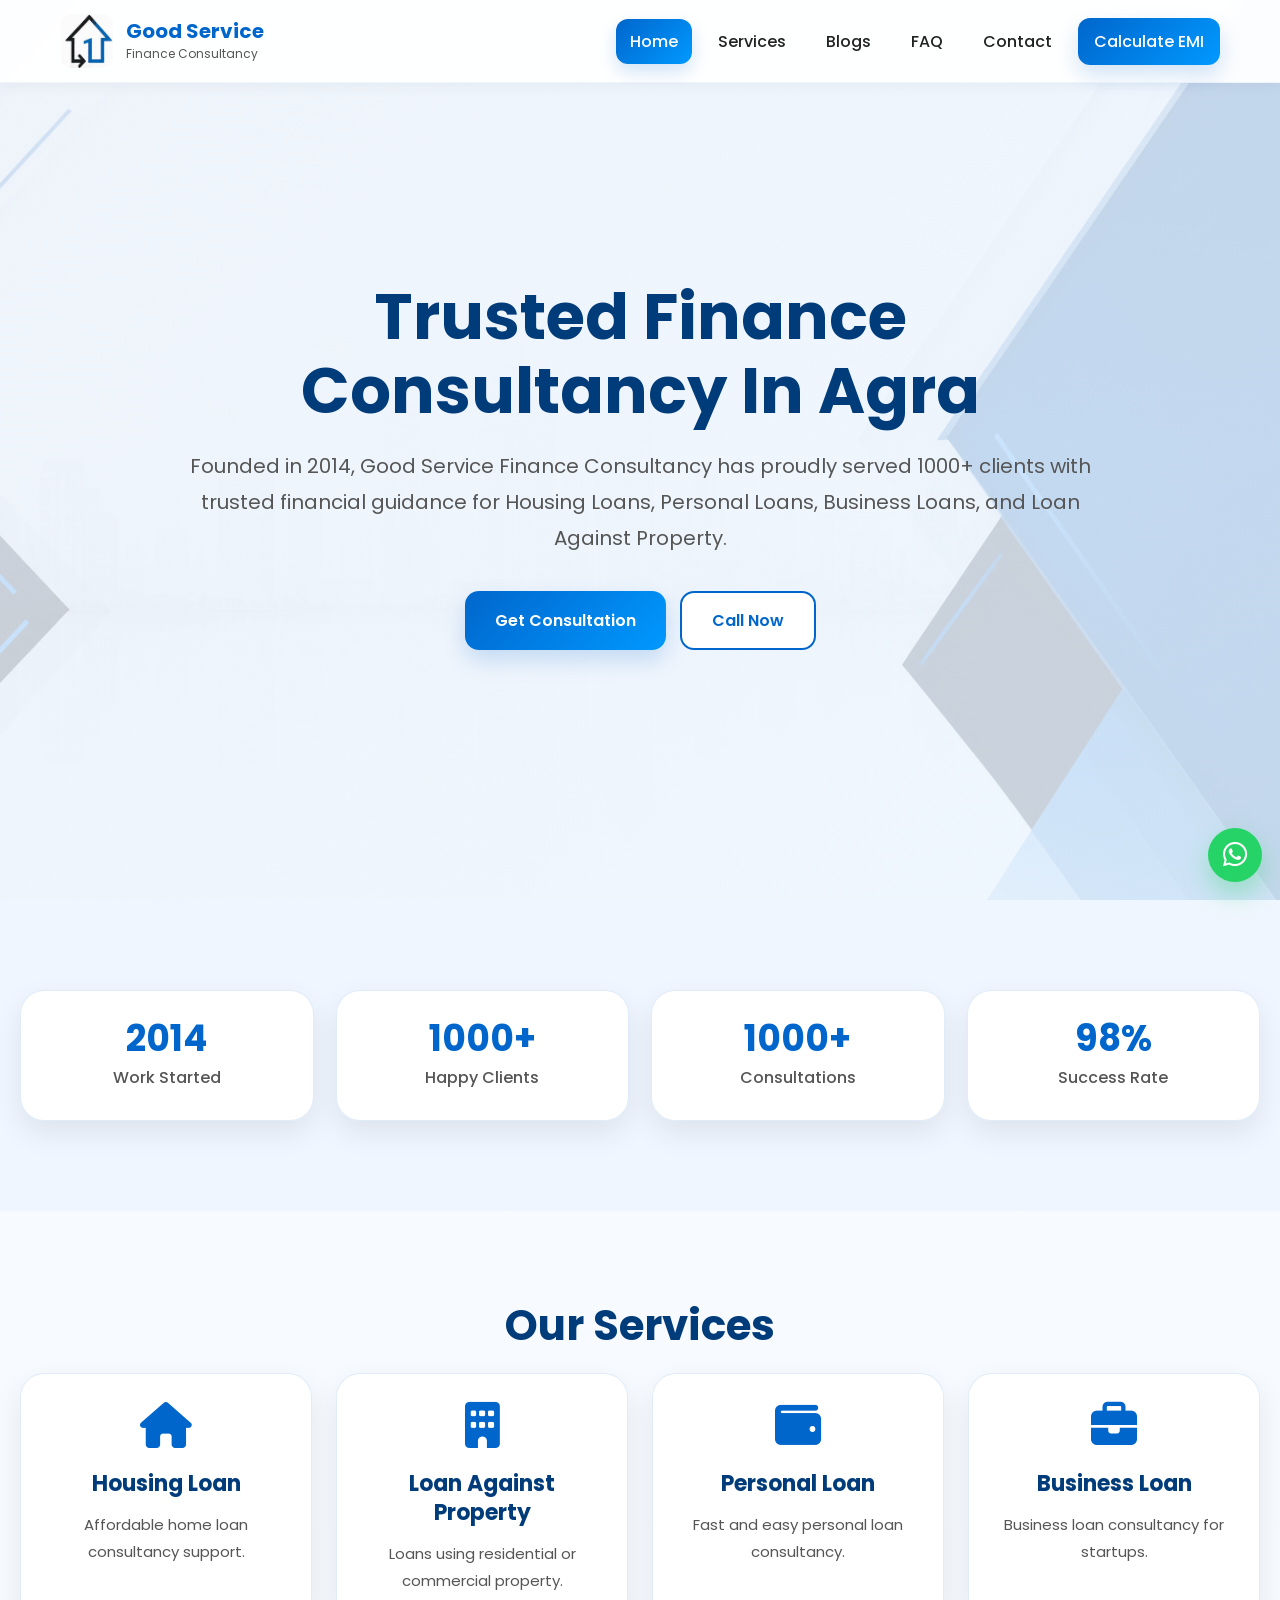
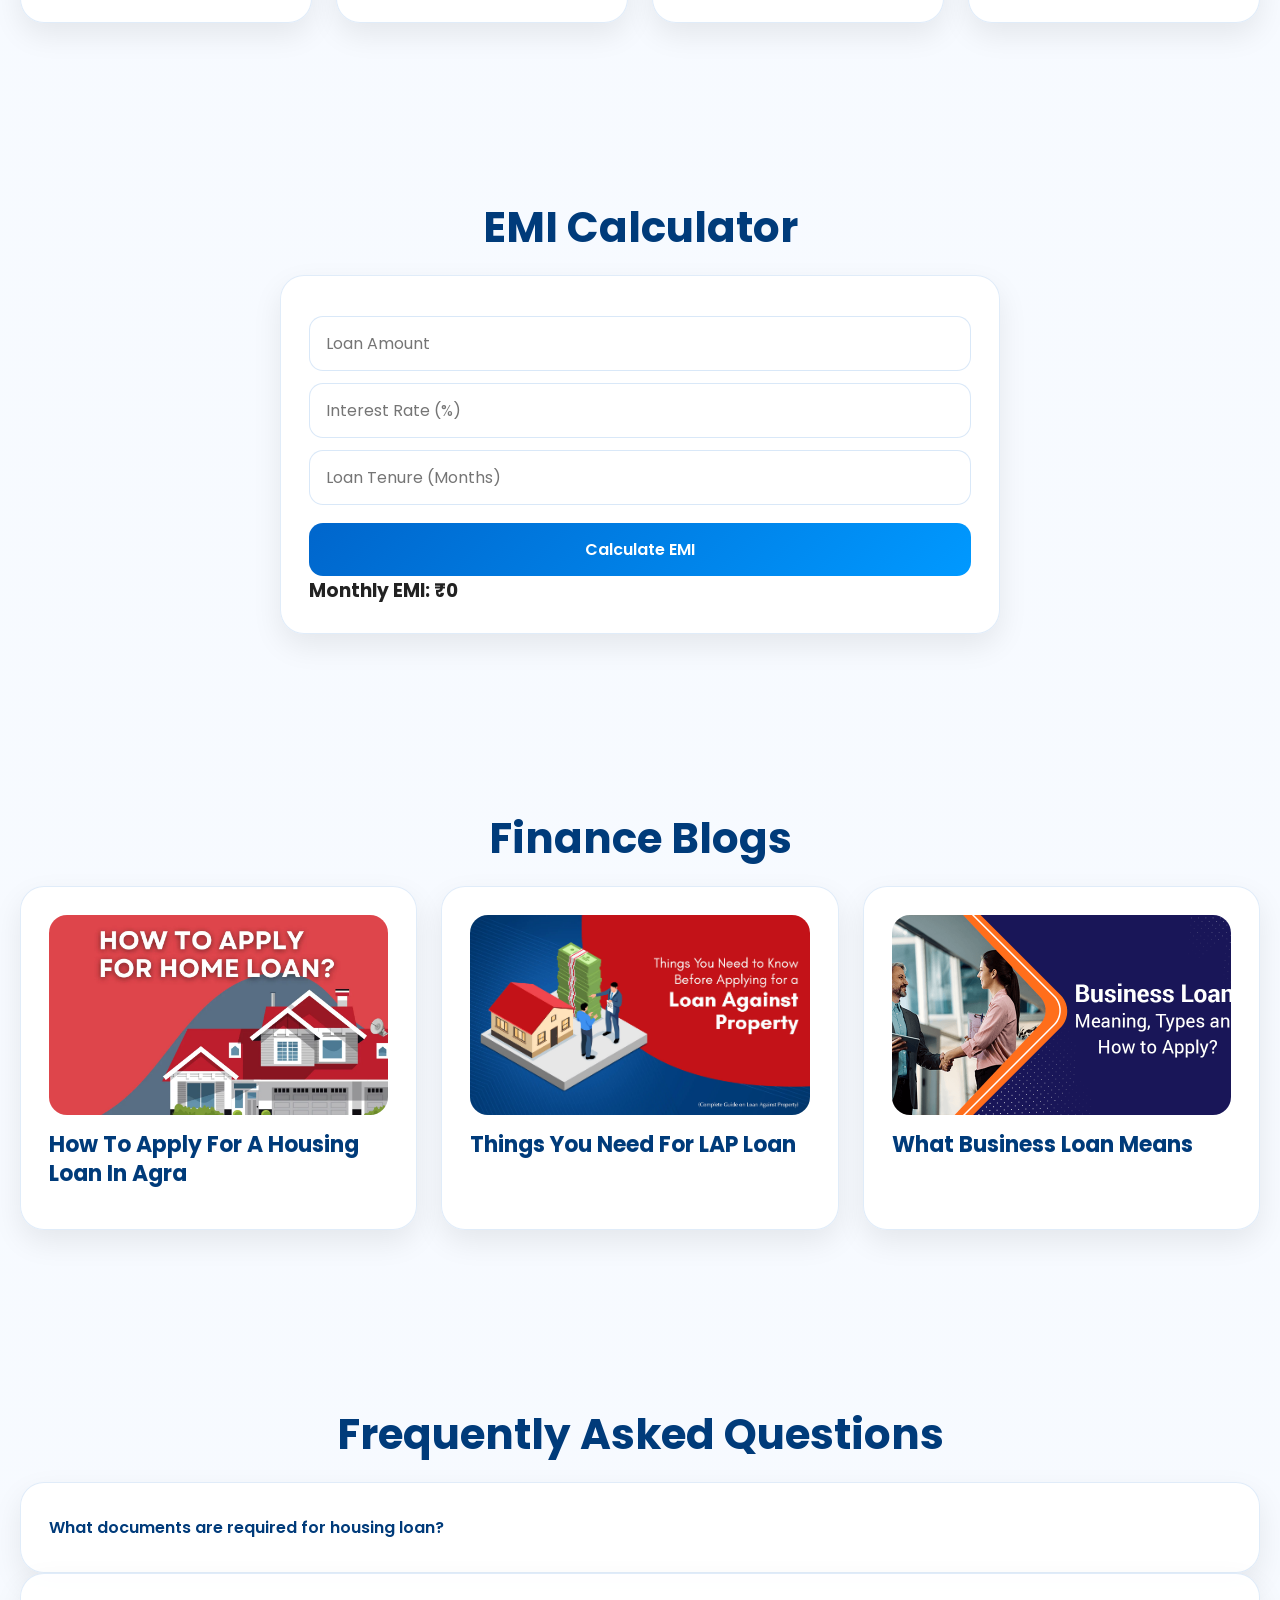
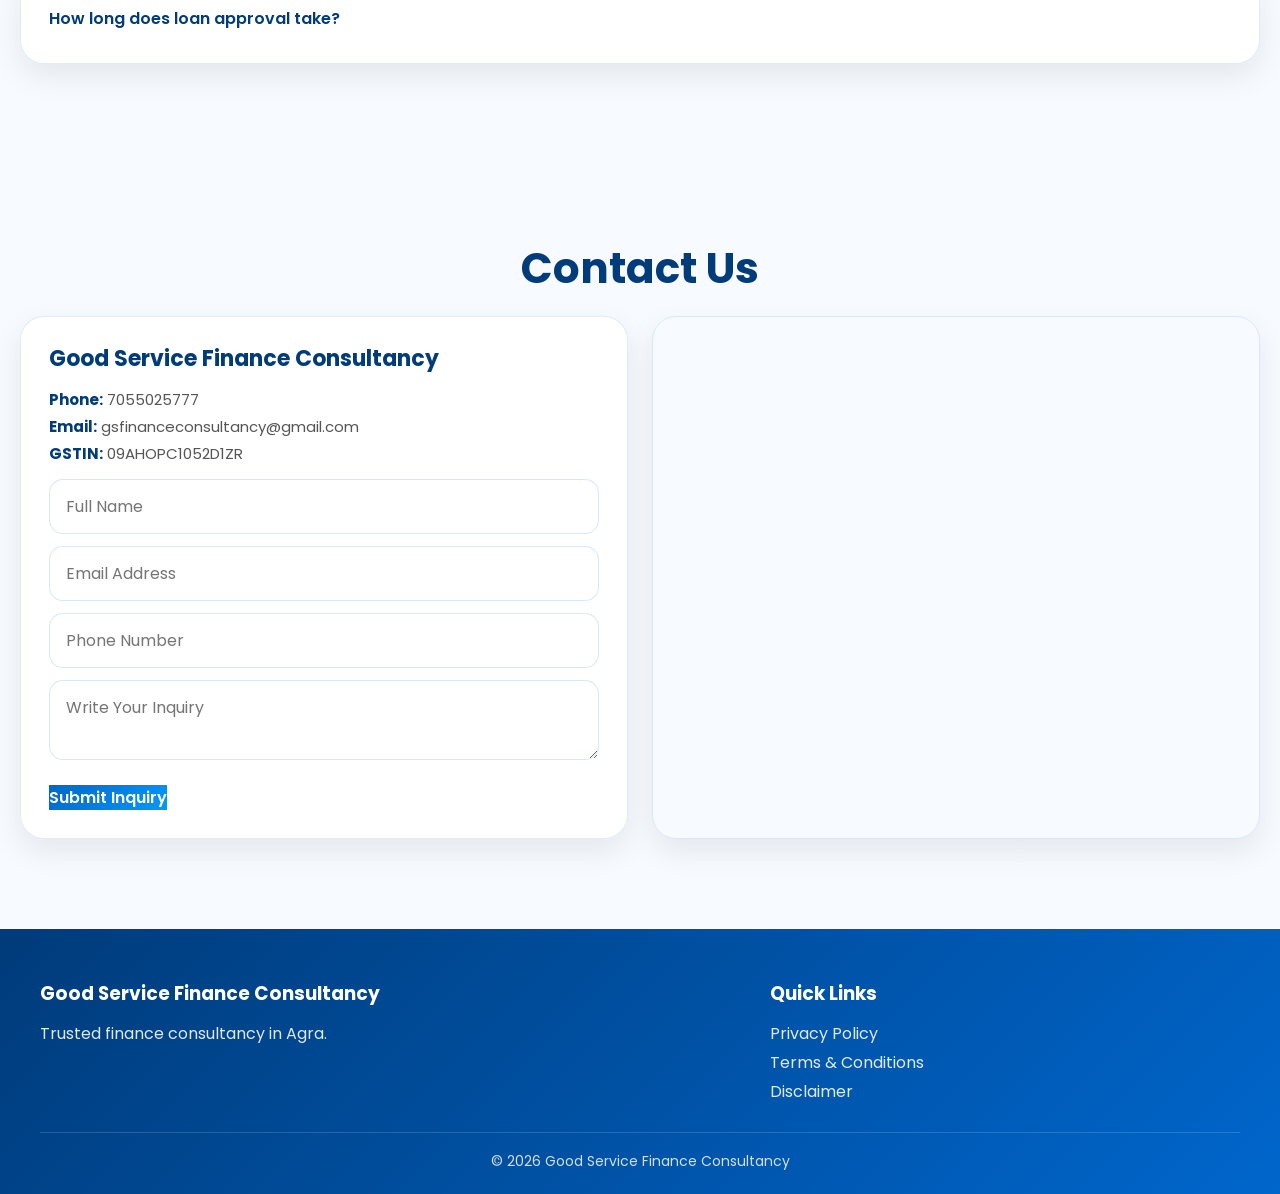
==== GFS/home.html @ fbc3cd3d "Add files via upload" ====
<!DOCTYPE html>
<html lang="en">

<head>
    <meta charset="UTF-8">
    <meta name="viewport" content="width=device-width, initial-scale=1.0">
    <meta name="description"
        content="Good Service Finance Consultancy provides Housing Loan, Personal Loan, Business Loan and Loan Against Property consultancy services in Agra.">
    <meta name="keywords"
        content="Finance Consultancy Agra, Home Loan Agra, Personal Loan Agra, Business Loan Agra, Loan Against Property Agra">
    <meta name="author" content="Good Service Finance Consultancy">

    <title>Good Service Finance Consultancy | Finance Consultancy In Agra</title>

    <link rel="preconnect" href="https://fonts.googleapis.com">
    <link rel="preconnect" href="https://fonts.gstatic.com" crossorigin>
    <link href="https://fonts.googleapis.com/css2?family=Poppins:wght@300;400;500;600;700;800&display=swap" rel="stylesheet">

    <link rel="stylesheet" href="https://cdnjs.cloudflare.com/ajax/libs/font-awesome/6.5.2/css/all.min.css">
    <link rel="stylesheet" href="style.css">
</head>

<body>

    <a href="https://wa.me/917055025777" target="_blank" class="whatsapp-btn" aria-label="Chat on WhatsApp">
        <i class="fa-brands fa-whatsapp"></i>
    </a>

    <header>
        <nav>
            <a href="#home" class="logo-wrap">
                <img src="images/logo.png" alt="Good Service Finance Consultancy Logo" class="logo">
                <div class="logo-text">
                    <h2>Good Service</h2>
                    <p>Finance Consultancy</p>
                </div>
            </a>

            <button class="menu-toggle" id="menuToggle" aria-label="Open menu">☰</button>

            <div class="nav-links" id="navLinks">
                <a href="#home" class="active">Home</a>
                <a href="#services">Services</a>
                <a href="#blogs">Blogs</a>
                <a href="#faq">FAQ</a>
                <a href="#contact">Contact</a>
                <a href="#calculator" class="nav-emi-btn">Calculate EMI</a>
            </div>
        </nav>
    </header>

    <section class="hero" id="home">
        <div class="hero-overlay"></div>

        <div class="hero-content reveal">
            <h1>Trusted Finance Consultancy In Agra</h1>
            <p>
                Founded in 2014, Good Service Finance Consultancy has proudly served 1000+ clients with trusted financial guidance for Housing Loans, Personal Loans, Business Loans, and Loan Against Property.
            </p>

            <div class="hero-buttons">
                <a href="#contact" class="primary-btn">Get Consultation</a>
                <a href="tel:7055025777" class="secondary-btn">Call Now</a>
            </div>
        </div>
    </section>

    <section class="counters">
        <div class="counter-card">
            <h2>2014</h2>
            <p>Work Started</p>
        </div>

        <div class="counter-card">
            <h2>1000+</h2>
            <p>Happy Clients</p>
        </div>

        <div class="counter-card">
            <h2>1000+</h2>
            <p>Consultations</p>
        </div>

        <div class="counter-card">
            <h2>98%</h2>
            <p>Success Rate</p>
        </div>
    </section>

    <section class="services" id="services">
        <h2 class="section-title reveal">Our Services</h2>

        <div class="service-grid">
            <div class="service-box reveal">
                <i class="fa-solid fa-house"></i>
                <h3>Housing Loan</h3>
                <p>Affordable home loan consultancy support.</p>
            </div>

            <div class="service-box reveal">
                <i class="fa-solid fa-building"></i>
                <h3>Loan Against Property</h3>
                <p>Loans using residential or commercial property.</p>
            </div>

            <div class="service-box reveal">
                <i class="fa-solid fa-wallet"></i>
                <h3>Personal Loan</h3>
                <p>Fast and easy personal loan consultancy.</p>
            </div>

            <div class="service-box reveal">
                <i class="fa-solid fa-briefcase"></i>
                <h3>Business Loan</h3>
                <p>Business loan consultancy for startups.</p>
            </div>
        </div>
    </section>

    <section class="calculator" id="calculator">
        <h2 class="section-title reveal">EMI Calculator</h2>

        <div class="calculator-box reveal">
            <input type="number" id="loanAmount" placeholder="Loan Amount">
            <input type="number" id="interestRate" placeholder="Interest Rate (%)">
            <input type="number" id="loanMonths" placeholder="Loan Tenure (Months)">

            <button type="button" onclick="calculateEMI()">Calculate EMI</button>

            <h3 id="emiResult">Monthly EMI: ₹0</h3>
        </div>
    </section>

    <section class="blogs" id="blogs">
        <h2 class="section-title reveal">Finance Blogs</h2>

        <div class="blog-grid">
            <a href="blogs/housing-loan-agra.html" class="blog-card reveal">
                <img src="clients/blogs/How-to-Apply-for-Home-Loan.webp" alt="Housing Loan">
                <h3>How To Apply For A Housing Loan In Agra</h3>
            </a>

            <a href="blogs/lap-loan-guide.html" class="blog-card reveal">
                <img src="clients/blogs/lap-loan.jpg" alt="Loan Against Property">
                <h3>Things You Need For LAP Loan</h3>
            </a>

            <a href="blogs/business-loan-tips.html" class="blog-card reveal">
                <img src="clients/blogs/business-loan.png" alt="Business Loan">
                <h3>What Business Loan Means</h3>
            </a>
        </div>
    </section>

    <section class="faq-section" id="faq">
        <h2 class="section-title reveal">Frequently Asked Questions</h2>

        <div class="faq reveal">
            <button class="faq-question" type="button">What documents are required for housing loan?</button>
            <div class="faq-answer">Aadhar Card, PAN Card, Income Proof and Bank Statements.</div>
        </div>

        <div class="faq reveal">
            <button class="faq-question" type="button">How long does loan approval take?</button>
            <div class="faq-answer">Usually between 3 to 7 working days.</div>
        </div>
    </section>

    <section class="contact" id="contact">
        <h2 class="section-title reveal">Contact Us</h2>

        <div class="contact-grid">
            <div class="contact-box reveal">
                <h3>Good Service Finance Consultancy</h3>

                <p><strong>Phone:</strong> 7055025777</p>
                <p><strong>Email:</strong> gsfinanceconsultancy@gmail.com</p>
                <p><strong>GSTIN:</strong> 09AHOPC1052D1ZR</p>

                <form action="https://formsubmit.co/gsfinanceconsultancy@gmail.com" method="POST" class="inquiry-form">
                    <input type="hidden" name="_captcha" value="false">
                    <input type="hidden" name="_next" value="thankyou.html">
                    <input type="text" name="name" placeholder="Full Name" required>
                    <input type="email" name="email" placeholder="Email Address" required>
                    <input type="tel" name="phone" placeholder="Phone Number" required>
                    <textarea name="message" placeholder="Write Your Inquiry" required></textarea>
                    <button type="submit">Submit Inquiry</button>
                </form>
            </div>

            <div class="map-box reveal">
                <iframe
                    src="https://maps.google.com/maps?q=Shivam%20Complex,%20Nagla%20Padma,%20Gwalior%20Road,%20Agra,%20Uttar%20Pradesh&t=&z=15&ie=UTF8&iwloc=&output=embed"
                    allowfullscreen=""
                    loading="lazy"
                    referrerpolicy="no-referrer-when-downgrade">
                </iframe>
            </div>
        </div>
    </section>

    <footer>
        <div class="footer-grid">
            <div>
                <h3>Good Service Finance Consultancy</h3>
                <p>Trusted finance consultancy in Agra.</p>
            </div>

            <div>
                <h3>Quick Links</h3>
                <a href="privacy-policy.html">Privacy Policy</a>
                <a href="terms-and-conditions.html">Terms & Conditions</a>
                <a href="disclaimer.html">Disclaimer</a>
            </div>
        </div>

        <p class="copyright">© 2026 Good Service Finance Consultancy</p>
    </footer>

    <script src="script.js"></script>
</body>
</html>
---- GFS/style.css ----
@import url('https://fonts.googleapis.com/css2?family=Poppins:wght@300;400;500;600;700;800&display=swap');

*,
*::before,
*::after {
    box-sizing: border-box;
}

* {
    margin: 0;
    padding: 0;
}

html {
    scroll-behavior: smooth;
}

body {
    font-family: 'Poppins', sans-serif;
    color: #222;
    overflow-x: hidden;
    background:
        linear-gradient(rgba(245, 249, 255, 0.82), rgba(245, 249, 255, 0.82)),
        url("images/background.png") center center / cover no-repeat fixed;
}

img {
    display: block;
    max-width: 100%;
}

a {
    text-decoration: none;
    color: inherit;
}

button,
input,
textarea {
    font: inherit;
}

:root {
    --primary: #0066cc;
    --primary-dark: #003b7a;
    --primary-light: #0099ff;
    --text-dark: #222;
    --text-light: #555;
    --card-bg: rgba(255, 255, 255, 0.94);
    --border: rgba(0, 102, 204, 0.12);
    --shadow: 0 12px 30px rgba(0, 0, 0, 0.08);
    --shadow-strong: 0 16px 40px rgba(0, 0, 0, 0.12);
    --radius: 24px;
}

header {
    width: 100%;
    position: fixed;
    top: 0;
    left: 0;
    z-index: 1000;
    background: rgba(255, 255, 255, 0.94);
    backdrop-filter: blur(10px);
    box-shadow: 0 2px 15px rgba(0, 0, 0, 0.05);
    border-bottom: 1px solid rgba(0, 102, 204, 0.06);
}

nav {
    width: 100%;
    max-width: 1200px;
    margin: 0 auto;
    padding: 14px 20px;
    display: flex;
    justify-content: space-between;
    align-items: center;
    gap: 16px;
}

.logo-wrap {
    display: flex;
    align-items: center;
    gap: 12px;
}

.logo {
    width: 54px;
    height: 54px;
    object-fit: contain;
    border-radius: 12px;
}

.logo-text h2 {
    font-size: 20px;
    color: var(--primary);
    font-weight: 700;
    line-height: 1.1;
}

.logo-text p {
    font-size: 12px;
    color: var(--text-light);
    margin-top: 3px;
}

.nav-links {
    display: flex;
    align-items: center;
    gap: 12px;
    flex-wrap: wrap;
}

.nav-links a {
    color: var(--text-dark);
    font-weight: 500;
    padding: 10px 14px;
    border-radius: 12px;
    transition: 0.25s ease;
    white-space: nowrap;
}

.nav-links a:hover,
.nav-links a.active {
    color: #fff;
    background: linear-gradient(135deg, var(--primary), var(--primary-light));
    box-shadow: 0 8px 18px rgba(0, 102, 204, 0.18);
}

.nav-emi-btn {
    background: linear-gradient(135deg, var(--primary), var(--primary-light));
    color: #fff !important;
    padding: 11px 16px !important;
    border-radius: 14px;
    box-shadow: 0 10px 22px rgba(0, 102, 204, 0.18);
}

.hero,
.services,
.calculator,
.blogs,
.faq-section,
.contact {
    padding: 90px 20px;
}

.hero {
    min-height: 100vh;
    display: flex;
    justify-content: center;
    align-items: center;
    text-align: center;
    padding-top: 120px;
    position: relative;
}

.hero-overlay {
    position: absolute;
    inset: 0;
    background: linear-gradient(135deg, rgba(0, 59, 122, 0.03), rgba(0, 153, 255, 0.03));
}

.hero-content {
    position: relative;
    z-index: 2;
    max-width: 920px;
}

.hero-content h1 {
    font-size: clamp(42px, 7vw, 64px);
    color: var(--primary-dark);
    margin-bottom: 20px;
    line-height: 1.15;
}

.hero-content p {
    font-size: clamp(16px, 2vw, 20px);
    color: var(--text-light);
    line-height: 1.8;
    margin-bottom: 35px;
}

.hero-buttons {
    display: flex;
    justify-content: center;
    gap: 14px;
    flex-wrap: wrap;
}

.primary-btn,
.secondary-btn {
    display: inline-flex;
    align-items: center;
    justify-content: center;
    padding: 15px 30px;
    border-radius: 14px;
    font-weight: 600;
    transition: 0.25s ease;
}

.primary-btn {
    background: linear-gradient(135deg, var(--primary), var(--primary-light));
    color: white;
    box-shadow: 0 10px 22px rgba(0, 102, 204, 0.18);
}

.secondary-btn {
    background: white;
    color: var(--primary);
    border: 2px solid var(--primary);
}

.section-title {
    text-align: center;
    font-size: clamp(28px, 4vw, 42px);
    color: var(--primary-dark);
    margin-bottom: 22px;
    line-height: 1.2;
}

.service-grid,
.blog-grid,
.contact-grid {
    display: grid;
    grid-template-columns: repeat(auto-fit, minmax(280px, 1fr));
    gap: 24px;
}

.service-box,
.blog-card,
.contact-box,
.calculator-box,
.faq {
    background: var(--card-bg);
    border-radius: var(--radius);
    padding: 28px;
    box-shadow: var(--shadow);
    border: 1px solid var(--border);
}

.service-box {
    text-align: center;
}

.service-box i {
    font-size: 46px;
    color: var(--primary);
    margin-bottom: 22px;
}

.service-box h3,
.blog-card h3,
.contact-box h3 {
    font-size: 22px;
    color: var(--primary-dark);
    margin-bottom: 12px;
    line-height: 1.3;
}

.service-box p,
.blog-card p,
.contact-box p,
.faq-answer {
    color: var(--text-light);
    line-height: 1.8;
    font-size: 15px;
}

.counters {
    width: 100%;
    padding: 90px 20px;
    display: grid;
    grid-template-columns: repeat(auto-fit, minmax(220px, 1fr));
    gap: 22px;
    background: rgba(238, 245, 255, 0.75);
}

.counter-card {
    text-align: center;
    background: rgba(255, 255, 255, 0.95);
    padding: 30px 24px;
    border-radius: 24px;
    box-shadow: var(--shadow);
    border: 1px solid rgba(0, 102, 204, 0.12);
}

.counter-card h2 {
    font-size: 36px;
    color: var(--primary);
    margin-bottom: 8px;
    line-height: 1;
}

.counter-card p {
    color: var(--text-light);
    font-weight: 500;
}

.blog-card img {
    width: 100%;
    height: 200px;
    object-fit: cover;
    border-radius: 18px;
    margin-bottom: 16px;
}

.blog-card:hover,
.service-box:hover,
.contact-box:hover,
.calculator-box:hover,
.faq:hover {
    transform: translateY(-4px);
    box-shadow: var(--shadow-strong);
}

.calculator-box {
    max-width: 720px;
    margin: 0 auto;
}

.calculator-box input,
.calculator-box button,
.inquiry-form input,
.inquiry-form textarea {
    width: 100%;
    padding: 14px 16px;
    border: 1px solid rgba(0, 102, 204, 0.15);
    border-radius: 14px;
    outline: none;
    background: white;
    margin-top: 12px;
}

.calculator-box button,
.inquiry-form button {
    background: linear-gradient(135deg, var(--primary), var(--primary-light));
    color: white;
    font-weight: 600;
    border: none;
    cursor: pointer;
    margin-top: 18px;
    transition: 0.25s ease;
}

.calculator-box button:hover,
.inquiry-form button:hover,
.primary-btn:hover,
.secondary-btn:hover,
.nav-emi-btn:hover {
    transform: translateY(-2px);
}

.faq-question {
    width: 100%;
    background: transparent;
    border: none;
    text-align: left;
    font-weight: 600;
    font-size: 16px;
    color: var(--primary-dark);
    cursor: pointer;
    padding: 4px 0;
}

.faq-answer {
    display: none;
    margin-top: 12px;
}

.contact-box p strong {
    color: var(--primary-dark);
}

.map-box {
    min-height: 420px;
    border-radius: var(--radius);
    overflow: hidden;
    box-shadow: var(--shadow);
    border: 1px solid var(--border);
}

.map-box iframe {
    width: 100%;
    height: 100%;
    min-height: 420px;
    border: 0;
    display: block;
}

footer {
    background: linear-gradient(135deg, var(--primary-dark), var(--primary));
    color: white;
    padding: 50px 20px 22px;
}

.footer-grid {
    max-width: 1200px;
    margin: 0 auto 26px;
    display: grid;
    grid-template-columns: 1.5fr 1fr;
    gap: 24px;
}

.footer-grid h3 {
    margin-bottom: 12px;
}

.footer-grid a,
.footer-grid p {
    color: rgba(255, 255, 255, 0.88);
    line-height: 1.8;
    display: block;
}

.copyright {
    max-width: 1200px;
    margin: 0 auto;
    text-align: center;
    padding-top: 18px;
    border-top: 1px solid rgba(255, 255, 255, 0.15);
    color: rgba(255, 255, 255, 0.82);
    font-size: 14px;
}

.reveal-ready {
    opacity: 0;
    transform: translateY(24px);
    transition: opacity 0.7s ease, transform 0.7s ease;
}

.reveal-ready.active {
    opacity: 1;
    transform: translateY(0);
}

.menu-toggle {
    display: none;
    border: 1px solid rgba(0, 102, 204, 0.15);
    background: white;
    color: var(--primary-dark);
    width: 44px;
    height: 44px;
    border-radius: 12px;
    font-size: 22px;
    align-items: center;
    justify-content: center;
}

.whatsapp-btn {
    position: fixed;
    right: 18px;
    bottom: 18px;
    width: 54px;
    height: 54px;
    border-radius: 50%;
    background: #25d366;
    color: white;
    display: flex;
    align-items: center;
    justify-content: center;
    font-size: 28px;
    z-index: 2000;
    box-shadow: 0 12px 26px rgba(37, 211, 102, 0.35);
}

@media (max-width: 768px) {
    nav {
        flex-wrap: wrap;
    }

    .menu-toggle {
        display: inline-flex;
        margin-left: auto;
    }

    .nav-links {
        width: 100%;
        display: none;
        flex-direction: column;
        align-items: stretch;
        background: rgba(255, 255, 255, 0.98);
        padding: 14px;
        border-radius: 18px;
        box-shadow: var(--shadow);
        border: 1px solid rgba(0, 102, 204, 0.08);
        margin-top: 14px;
    }

    .nav-links.show {
        display: flex;
    }

    .nav-links a,
    .nav-emi-btn {
        width: 100%;
        text-align: center;
    }

    .hero {
        min-height: auto;
        padding: 120px 16px 70px;
    }

    .hero-buttons {
        flex-direction: column;
        align-items: stretch;
    }

    .hero-buttons a {
        width: 100%;
    }

    .hero-content h1 {
        font-size: 32px;
    }

    .hero-content p {
        font-size: 15px;
    }

    .hero,
    .services,
    .calculator,
    .blogs,
    .faq-section,
    .contact {
        padding: 70px 16px;
    }

    .footer-grid {
        grid-template-columns: 1fr;
    }

    .map-box,
    .map-box iframe {
        min-height: 320px;
    }
}

@media (max-width: 480px) {
    .logo {
        width: 42px;
        height: 42px;
    }

    .logo-text h2 {
        font-size: 15px;
    }

    .logo-text p {
        font-size: 10px;
    }

    .service-box,
    .counter-card,
    .contact-box,
    .calculator-box,
    .faq {
        padding: 22px;
    }

    .section-title {
        font-size: 24px;
    }
}
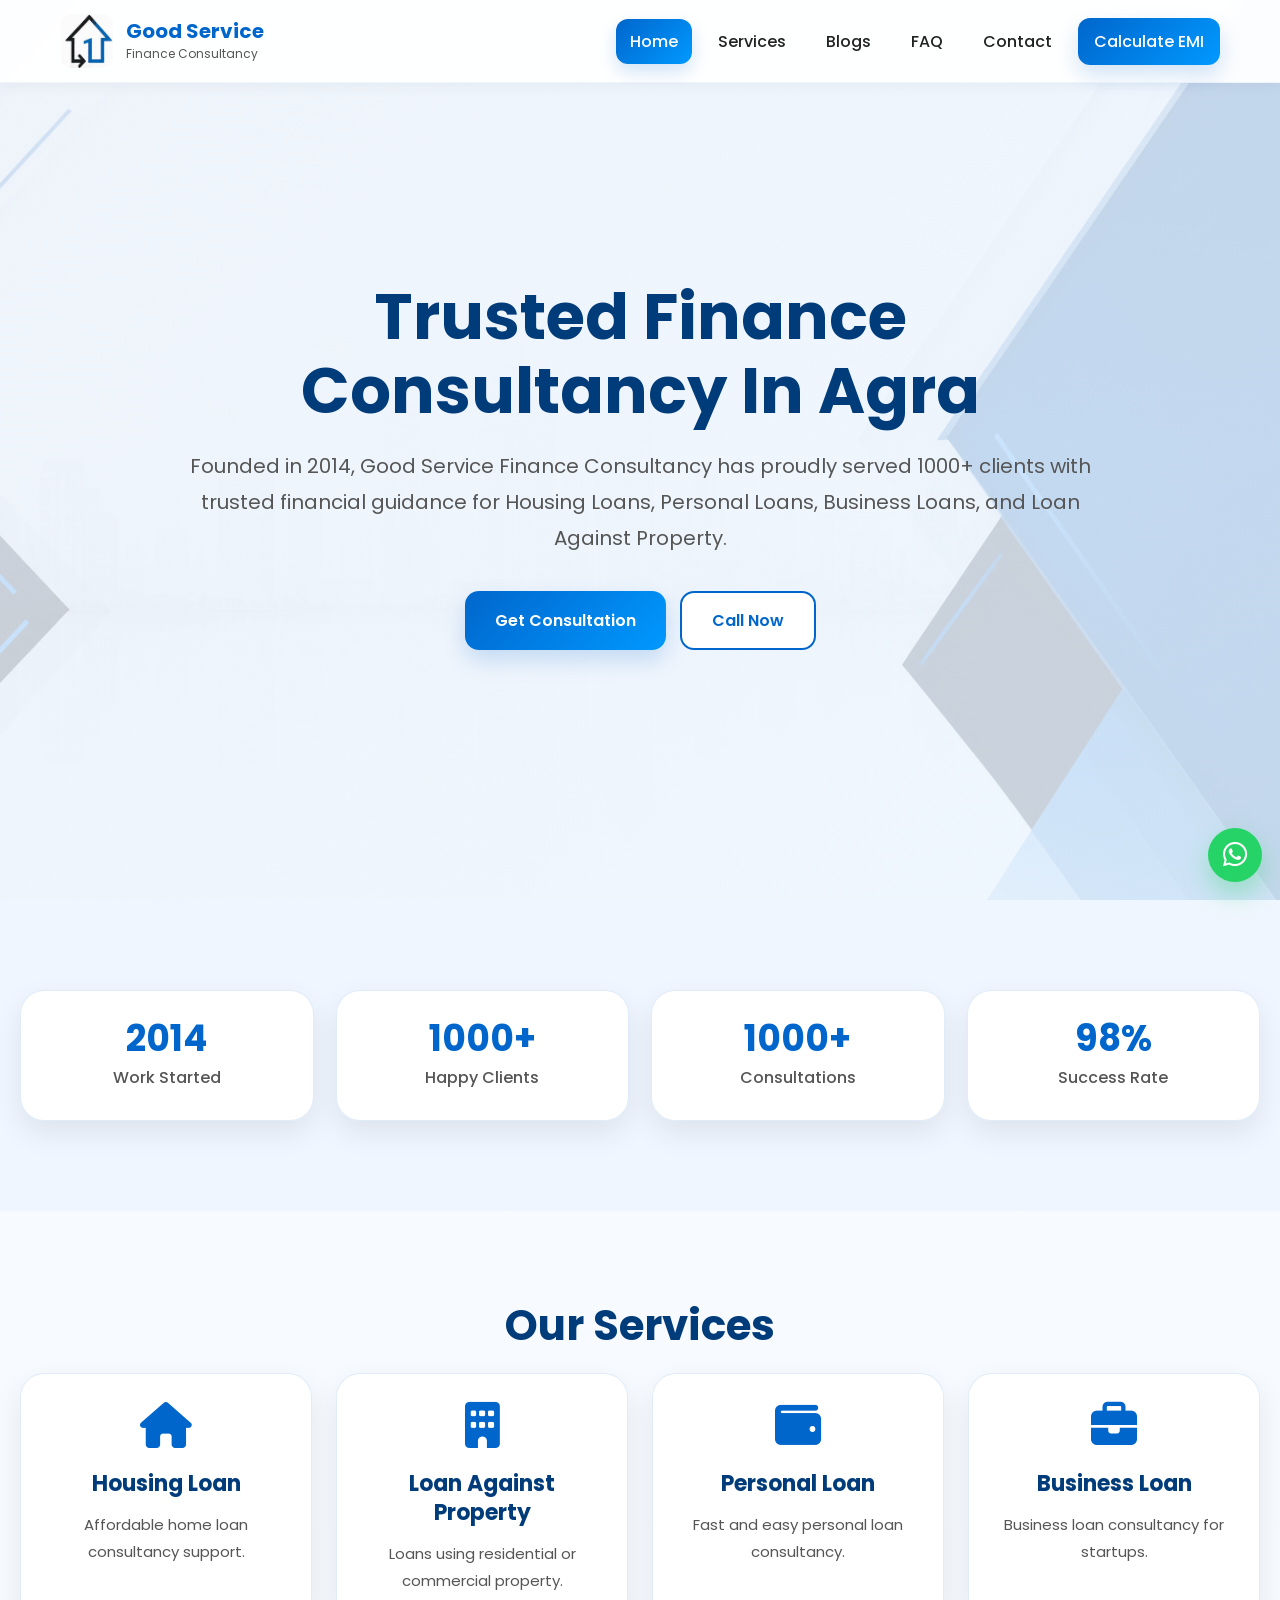
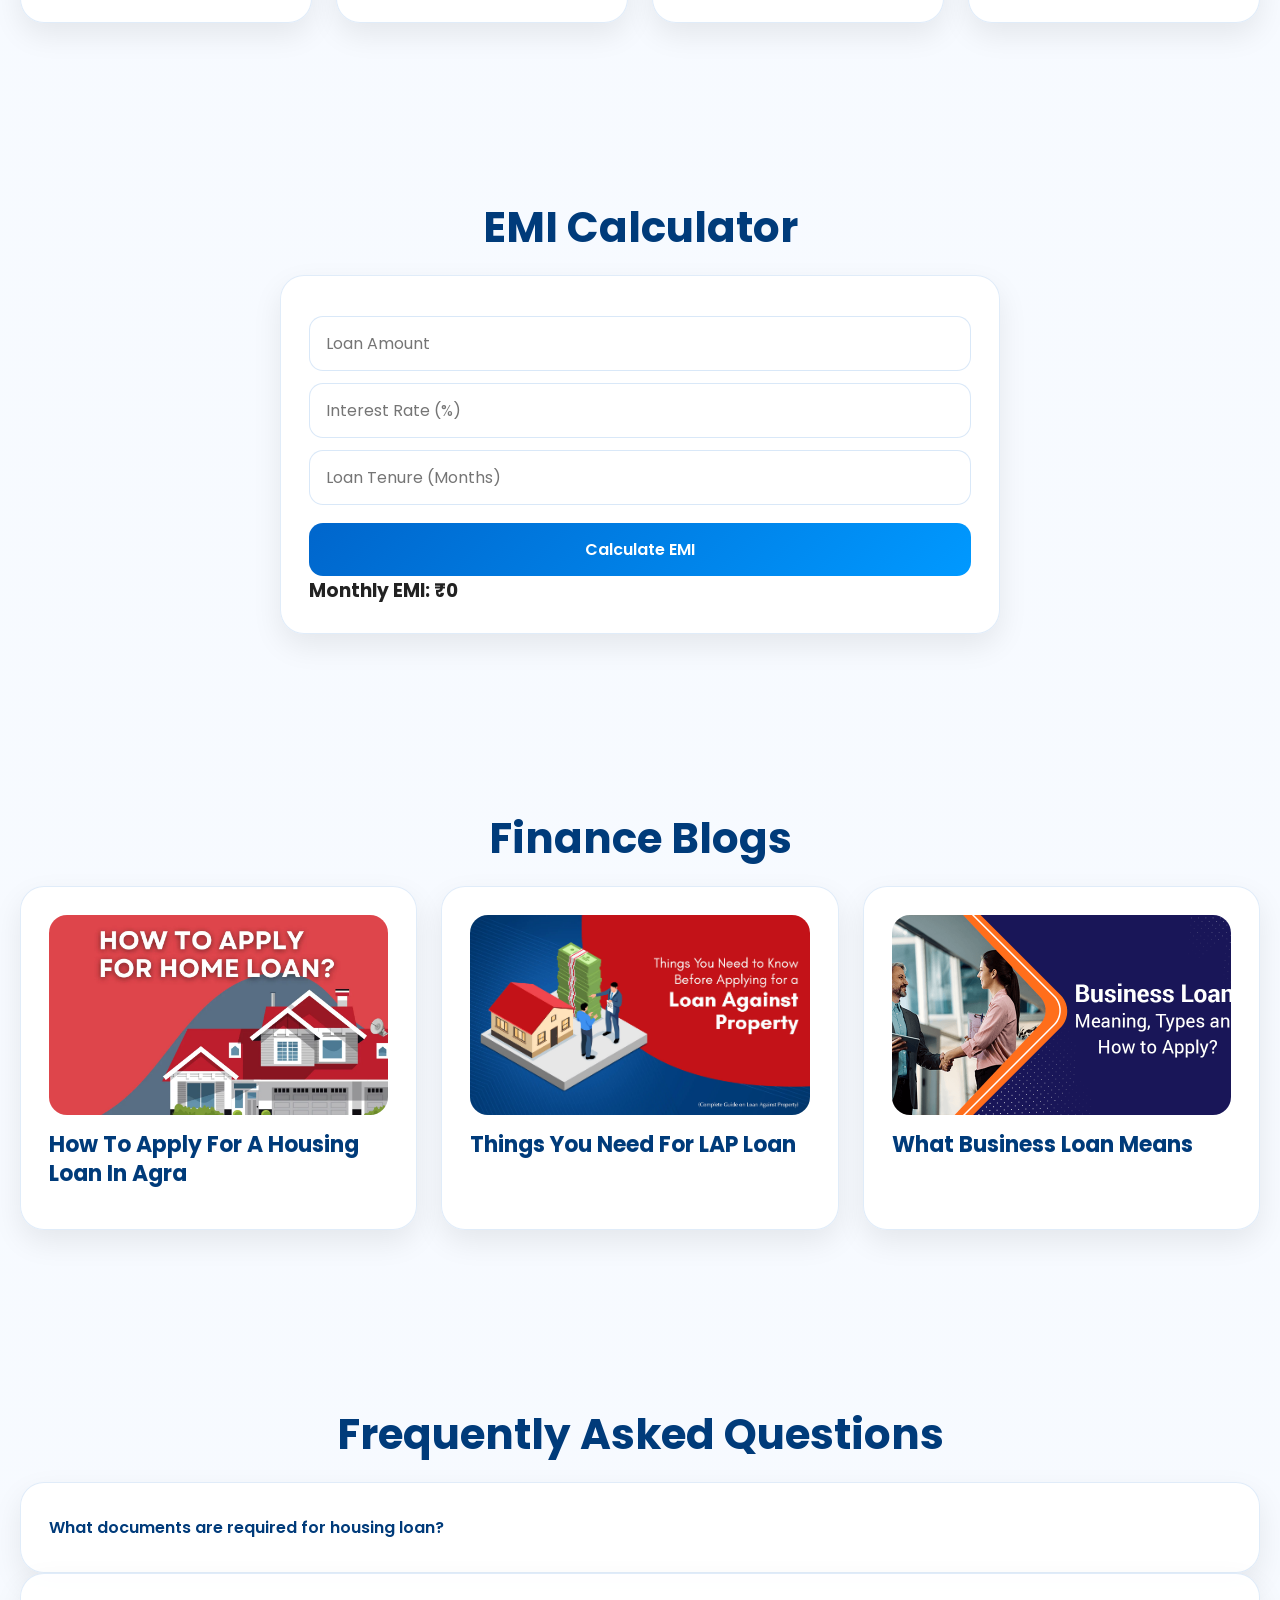
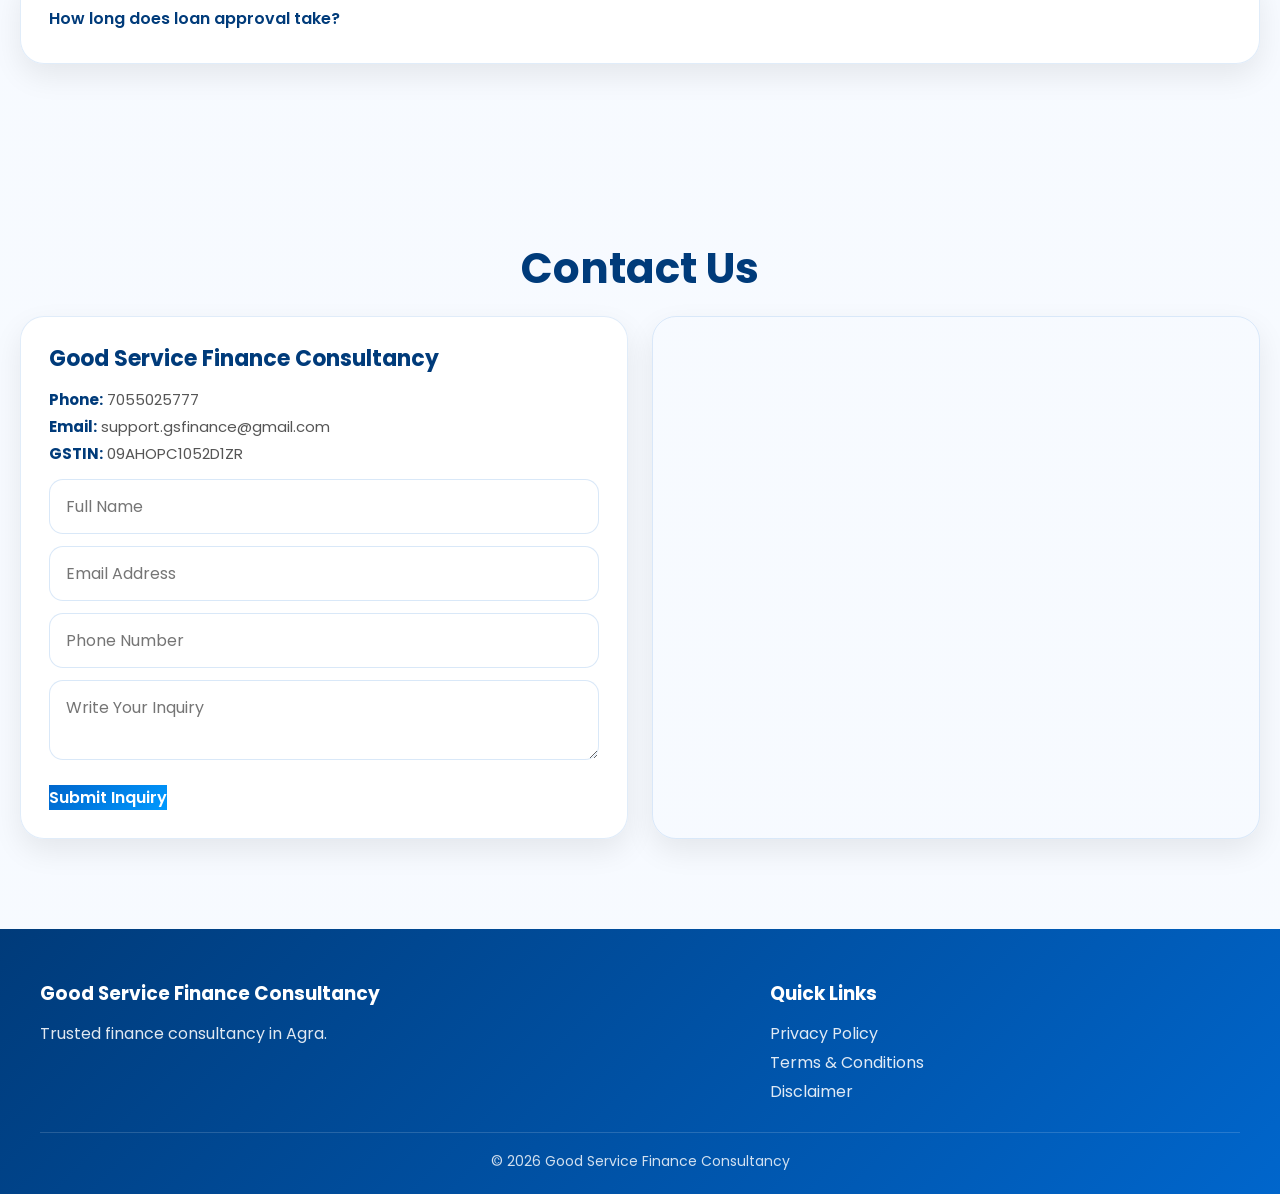
==== commit b4e2c968: "Replace old HTML structure with updated version" ====
--- a/GFS/home.html
+++ b/GFS/home.html
@@ -174,10 +174,10 @@
                 <h3>Good Service Finance Consultancy</h3>
 
                 <p><strong>Phone:</strong> 7055025777</p>
-                <p><strong>Email:</strong> gsfinanceconsultancy@gmail.com</p>
+                <p><strong>Email:</strong> support.gsfinance@gmail.com</p>
                 <p><strong>GSTIN:</strong> 09AHOPC1052D1ZR</p>
 
-                <form action="https://formsubmit.co/gsfinanceconsultancy@gmail.com" method="POST" class="inquiry-form">
+                <form action="https://formsubmit.co/support.gsfinance@gmail.com" method="POST" class="inquiry-form">
                     <input type="hidden" name="_captcha" value="false">
                     <input type="hidden" name="_next" value="thankyou.html">
                     <input type="text" name="name" placeholder="Full Name" required>
@@ -219,4 +219,4 @@
 
     <script src="script.js"></script>
 </body>
-</html>+</html>
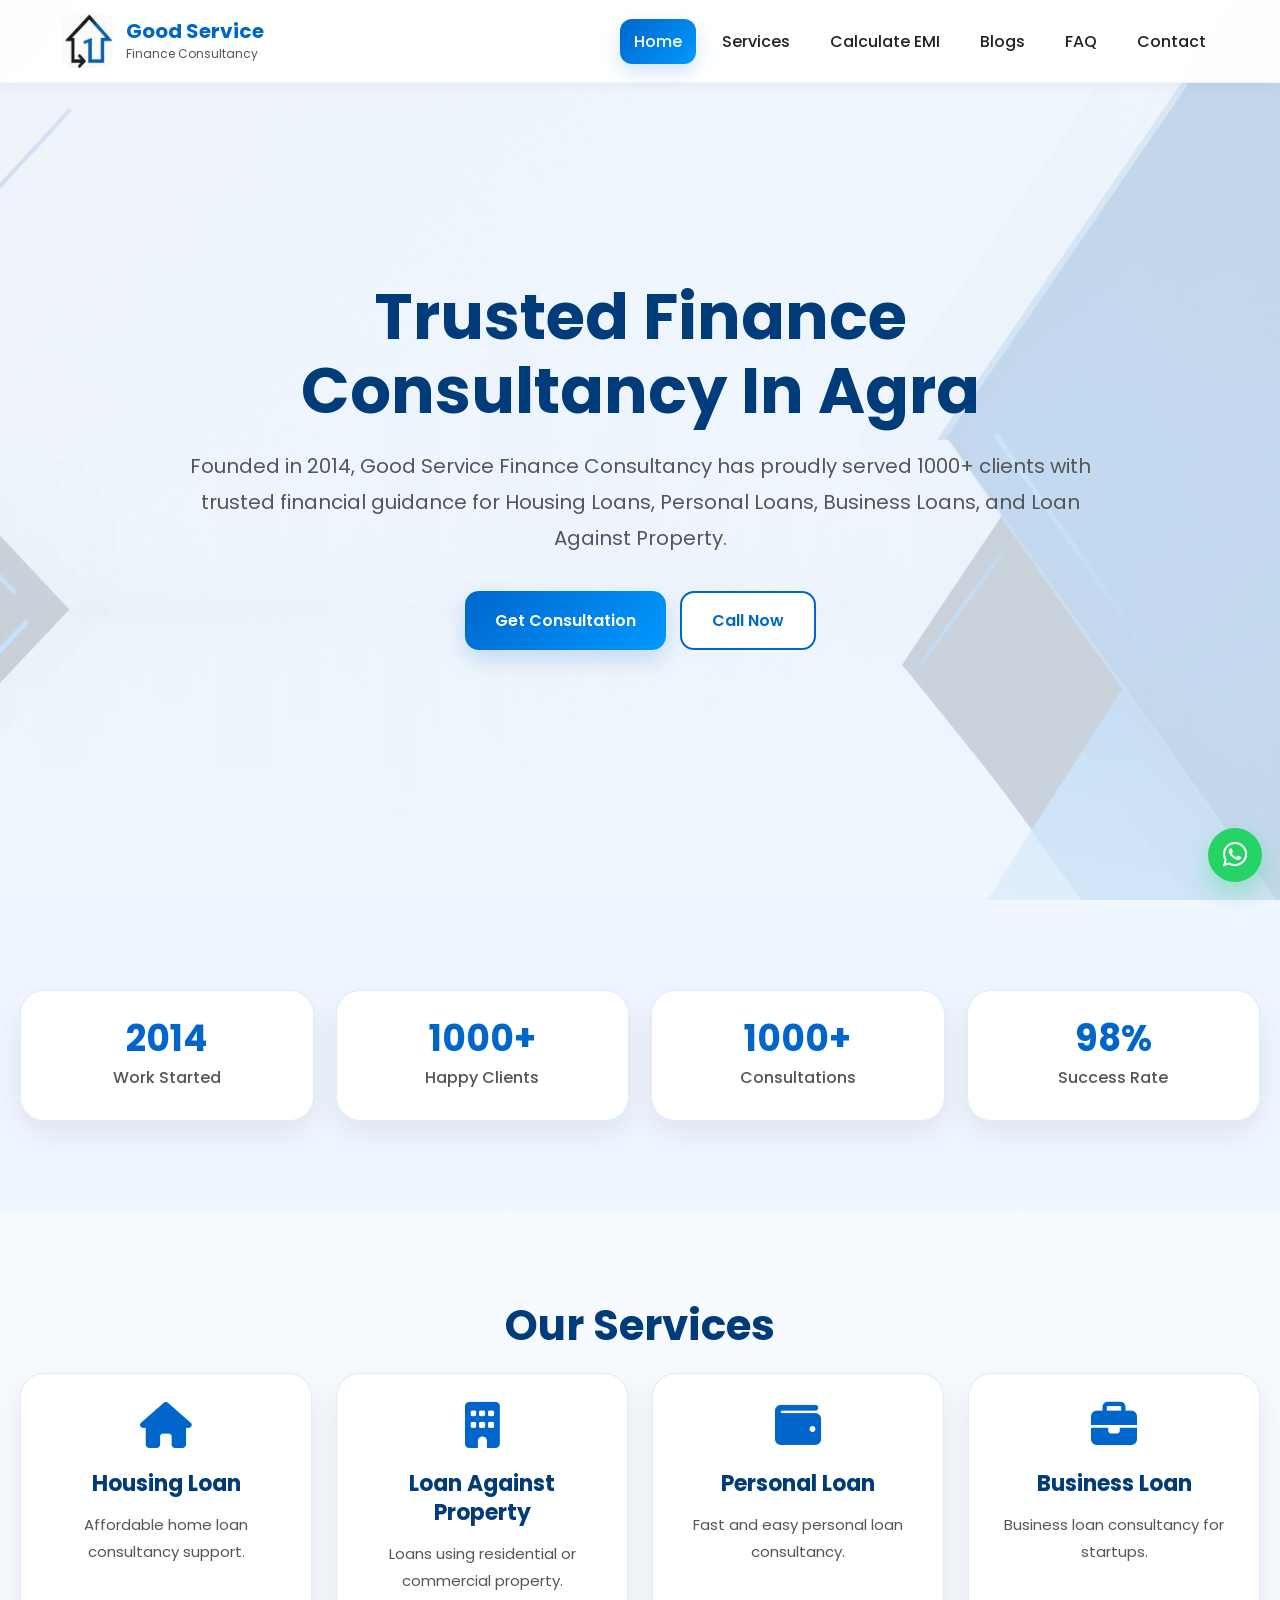
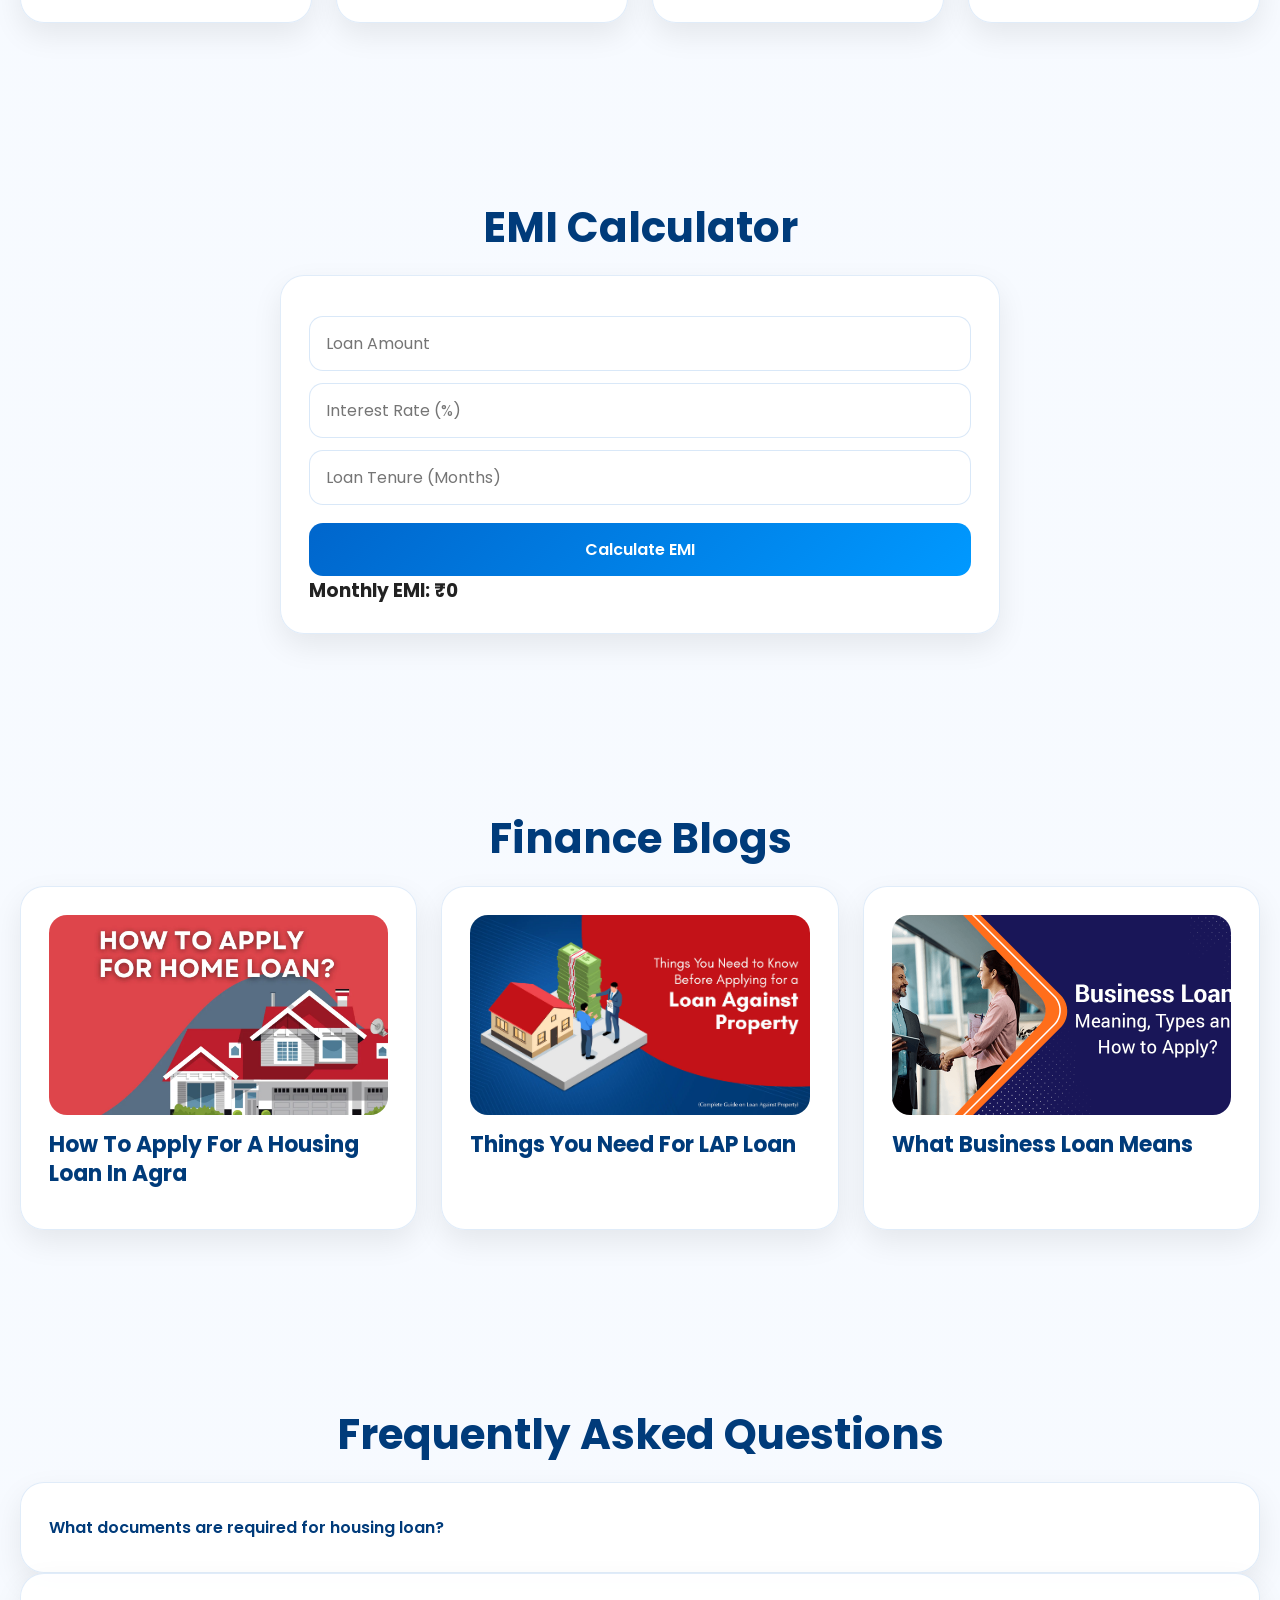
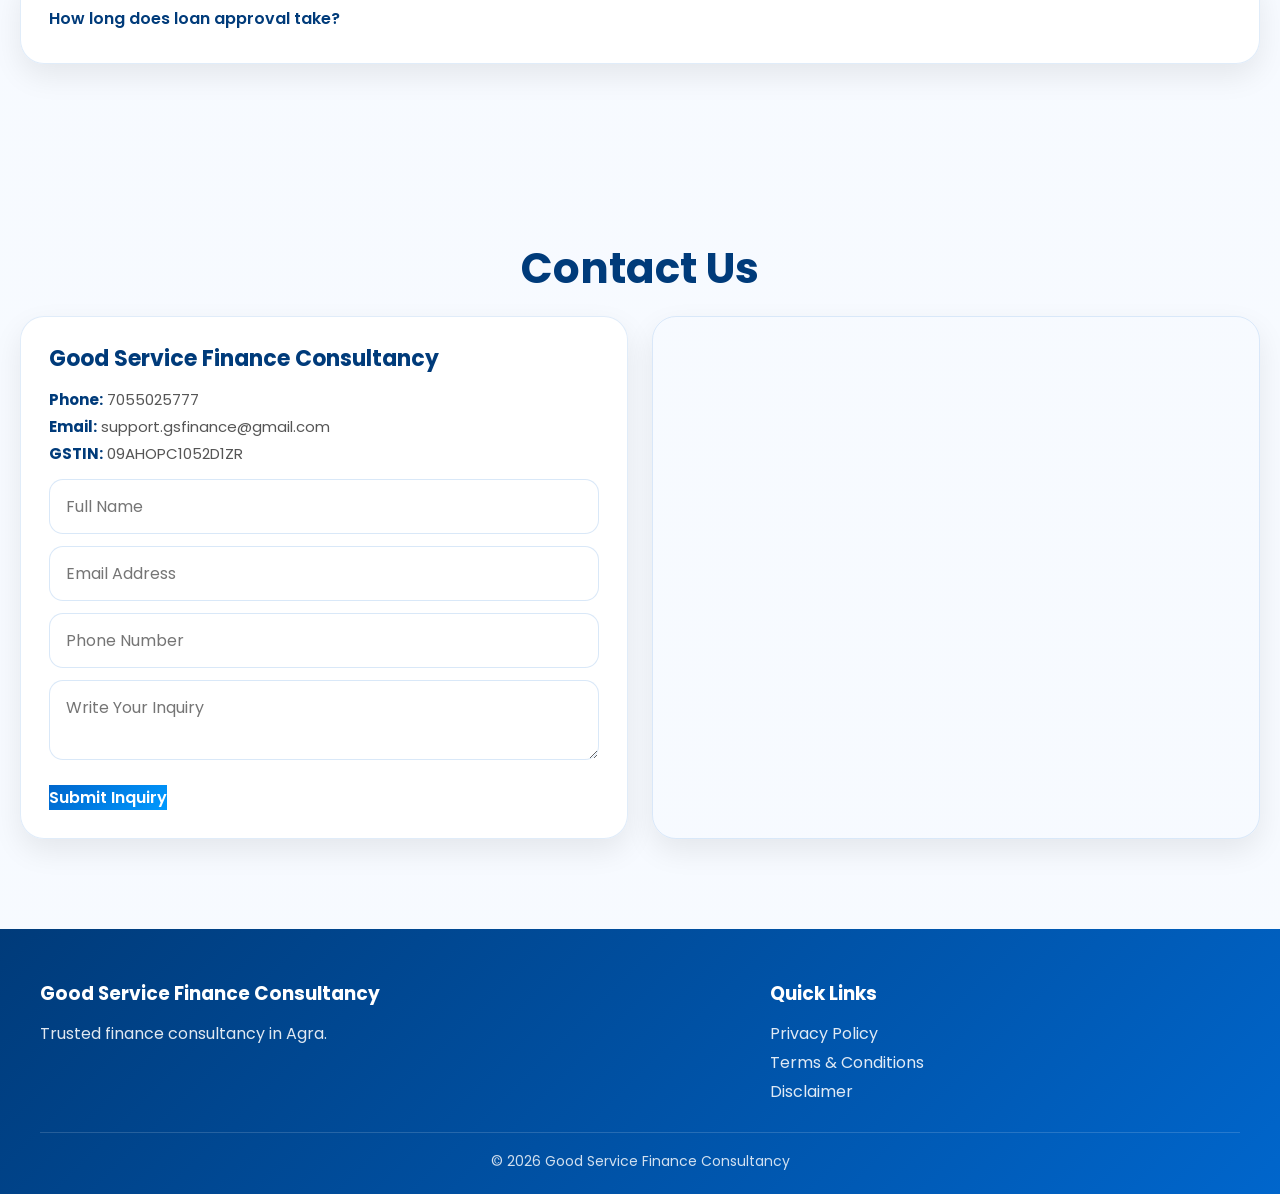
==== commit 983e696b: "Update home.html" ====
--- a/GFS/home.html
+++ b/GFS/home.html
@@ -1,13 +1,10 @@
 <!DOCTYPE html>
 <html lang="en">
-
 <head>
     <meta charset="UTF-8">
     <meta name="viewport" content="width=device-width, initial-scale=1.0">
-    <meta name="description"
-        content="Good Service Finance Consultancy provides Housing Loan, Personal Loan, Business Loan and Loan Against Property consultancy services in Agra.">
-    <meta name="keywords"
-        content="Finance Consultancy Agra, Home Loan Agra, Personal Loan Agra, Business Loan Agra, Loan Against Property Agra">
+    <meta name="description" content="Good Service Finance Consultancy provides Housing Loan, Personal Loan, Business Loan and Loan Against Property consultancy services in Agra.">
+    <meta name="keywords" content="Finance Consultancy Agra, Home Loan Agra, Personal Loan Agra, Business Loan Agra, Loan Against Property Agra">
     <meta name="author" content="Good Service Finance Consultancy">
 
     <title>Good Service Finance Consultancy | Finance Consultancy In Agra</title>
@@ -19,7 +16,6 @@
     <link rel="stylesheet" href="https://cdnjs.cloudflare.com/ajax/libs/font-awesome/6.5.2/css/all.min.css">
     <link rel="stylesheet" href="style.css">
 </head>
-
 <body>
 
     <a href="https://wa.me/917055025777" target="_blank" class="whatsapp-btn" aria-label="Chat on WhatsApp">
@@ -41,23 +37,21 @@
             <div class="nav-links" id="navLinks">
                 <a href="#home" class="active">Home</a>
                 <a href="#services">Services</a>
+                <a href="#calculator">Calculate EMI</a>
                 <a href="#blogs">Blogs</a>
                 <a href="#faq">FAQ</a>
                 <a href="#contact">Contact</a>
-                <a href="#calculator" class="nav-emi-btn">Calculate EMI</a>
             </div>
         </nav>
     </header>
 
     <section class="hero" id="home">
         <div class="hero-overlay"></div>
-
         <div class="hero-content reveal">
             <h1>Trusted Finance Consultancy In Agra</h1>
             <p>
                 Founded in 2014, Good Service Finance Consultancy has proudly served 1000+ clients with trusted financial guidance for Housing Loans, Personal Loans, Business Loans, and Loan Against Property.
             </p>
-
             <div class="hero-buttons">
                 <a href="#contact" class="primary-btn">Get Consultation</a>
                 <a href="tel:7055025777" class="secondary-btn">Call Now</a>
@@ -70,17 +64,14 @@
             <h2>2014</h2>
             <p>Work Started</p>
         </div>
-
         <div class="counter-card">
             <h2>1000+</h2>
             <p>Happy Clients</p>
         </div>
-
         <div class="counter-card">
             <h2>1000+</h2>
             <p>Consultations</p>
         </div>
-
         <div class="counter-card">
             <h2>98%</h2>
             <p>Success Rate</p>
@@ -89,26 +80,22 @@
 
     <section class="services" id="services">
         <h2 class="section-title reveal">Our Services</h2>
-
         <div class="service-grid">
             <div class="service-box reveal">
                 <i class="fa-solid fa-house"></i>
                 <h3>Housing Loan</h3>
                 <p>Affordable home loan consultancy support.</p>
             </div>
-
             <div class="service-box reveal">
                 <i class="fa-solid fa-building"></i>
                 <h3>Loan Against Property</h3>
                 <p>Loans using residential or commercial property.</p>
             </div>
-
             <div class="service-box reveal">
                 <i class="fa-solid fa-wallet"></i>
                 <h3>Personal Loan</h3>
                 <p>Fast and easy personal loan consultancy.</p>
             </div>
-
             <div class="service-box reveal">
                 <i class="fa-solid fa-briefcase"></i>
                 <h3>Business Loan</h3>
@@ -119,32 +106,26 @@
 
     <section class="calculator" id="calculator">
         <h2 class="section-title reveal">EMI Calculator</h2>
-
         <div class="calculator-box reveal">
             <input type="number" id="loanAmount" placeholder="Loan Amount">
             <input type="number" id="interestRate" placeholder="Interest Rate (%)">
             <input type="number" id="loanMonths" placeholder="Loan Tenure (Months)">
-
             <button type="button" onclick="calculateEMI()">Calculate EMI</button>
-
             <h3 id="emiResult">Monthly EMI: ₹0</h3>
         </div>
     </section>
 
     <section class="blogs" id="blogs">
         <h2 class="section-title reveal">Finance Blogs</h2>
-
         <div class="blog-grid">
             <a href="blogs/housing-loan-agra.html" class="blog-card reveal">
                 <img src="clients/blogs/How-to-Apply-for-Home-Loan.webp" alt="Housing Loan">
                 <h3>How To Apply For A Housing Loan In Agra</h3>
             </a>
-
             <a href="blogs/lap-loan-guide.html" class="blog-card reveal">
                 <img src="clients/blogs/lap-loan.jpg" alt="Loan Against Property">
                 <h3>Things You Need For LAP Loan</h3>
             </a>
-
             <a href="blogs/business-loan-tips.html" class="blog-card reveal">
                 <img src="clients/blogs/business-loan.png" alt="Business Loan">
                 <h3>What Business Loan Means</h3>
@@ -154,12 +135,10 @@
 
     <section class="faq-section" id="faq">
         <h2 class="section-title reveal">Frequently Asked Questions</h2>
-
         <div class="faq reveal">
             <button class="faq-question" type="button">What documents are required for housing loan?</button>
             <div class="faq-answer">Aadhar Card, PAN Card, Income Proof and Bank Statements.</div>
         </div>
-
         <div class="faq reveal">
             <button class="faq-question" type="button">How long does loan approval take?</button>
             <div class="faq-answer">Usually between 3 to 7 working days.</div>
@@ -168,11 +147,9 @@
 
     <section class="contact" id="contact">
         <h2 class="section-title reveal">Contact Us</h2>
-
         <div class="contact-grid">
             <div class="contact-box reveal">
                 <h3>Good Service Finance Consultancy</h3>
-
                 <p><strong>Phone:</strong> 7055025777</p>
                 <p><strong>Email:</strong> support.gsfinance@gmail.com</p>
                 <p><strong>GSTIN:</strong> 09AHOPC1052D1ZR</p>
@@ -193,8 +170,7 @@
                     src="https://maps.google.com/maps?q=Shivam%20Complex,%20Nagla%20Padma,%20Gwalior%20Road,%20Agra,%20Uttar%20Pradesh&t=&z=15&ie=UTF8&iwloc=&output=embed"
                     allowfullscreen=""
                     loading="lazy"
-                    referrerpolicy="no-referrer-when-downgrade">
-                </iframe>
+                    referrerpolicy="no-referrer-when-downgrade"></iframe>
             </div>
         </div>
     </section>
@@ -205,7 +181,6 @@
                 <h3>Good Service Finance Consultancy</h3>
                 <p>Trusted finance consultancy in Agra.</p>
             </div>
-
             <div>
                 <h3>Quick Links</h3>
                 <a href="privacy-policy.html">Privacy Policy</a>
@@ -213,7 +188,6 @@
                 <a href="disclaimer.html">Disclaimer</a>
             </div>
         </div>
-
         <p class="copyright">© 2026 Good Service Finance Consultancy</p>
     </footer>
 
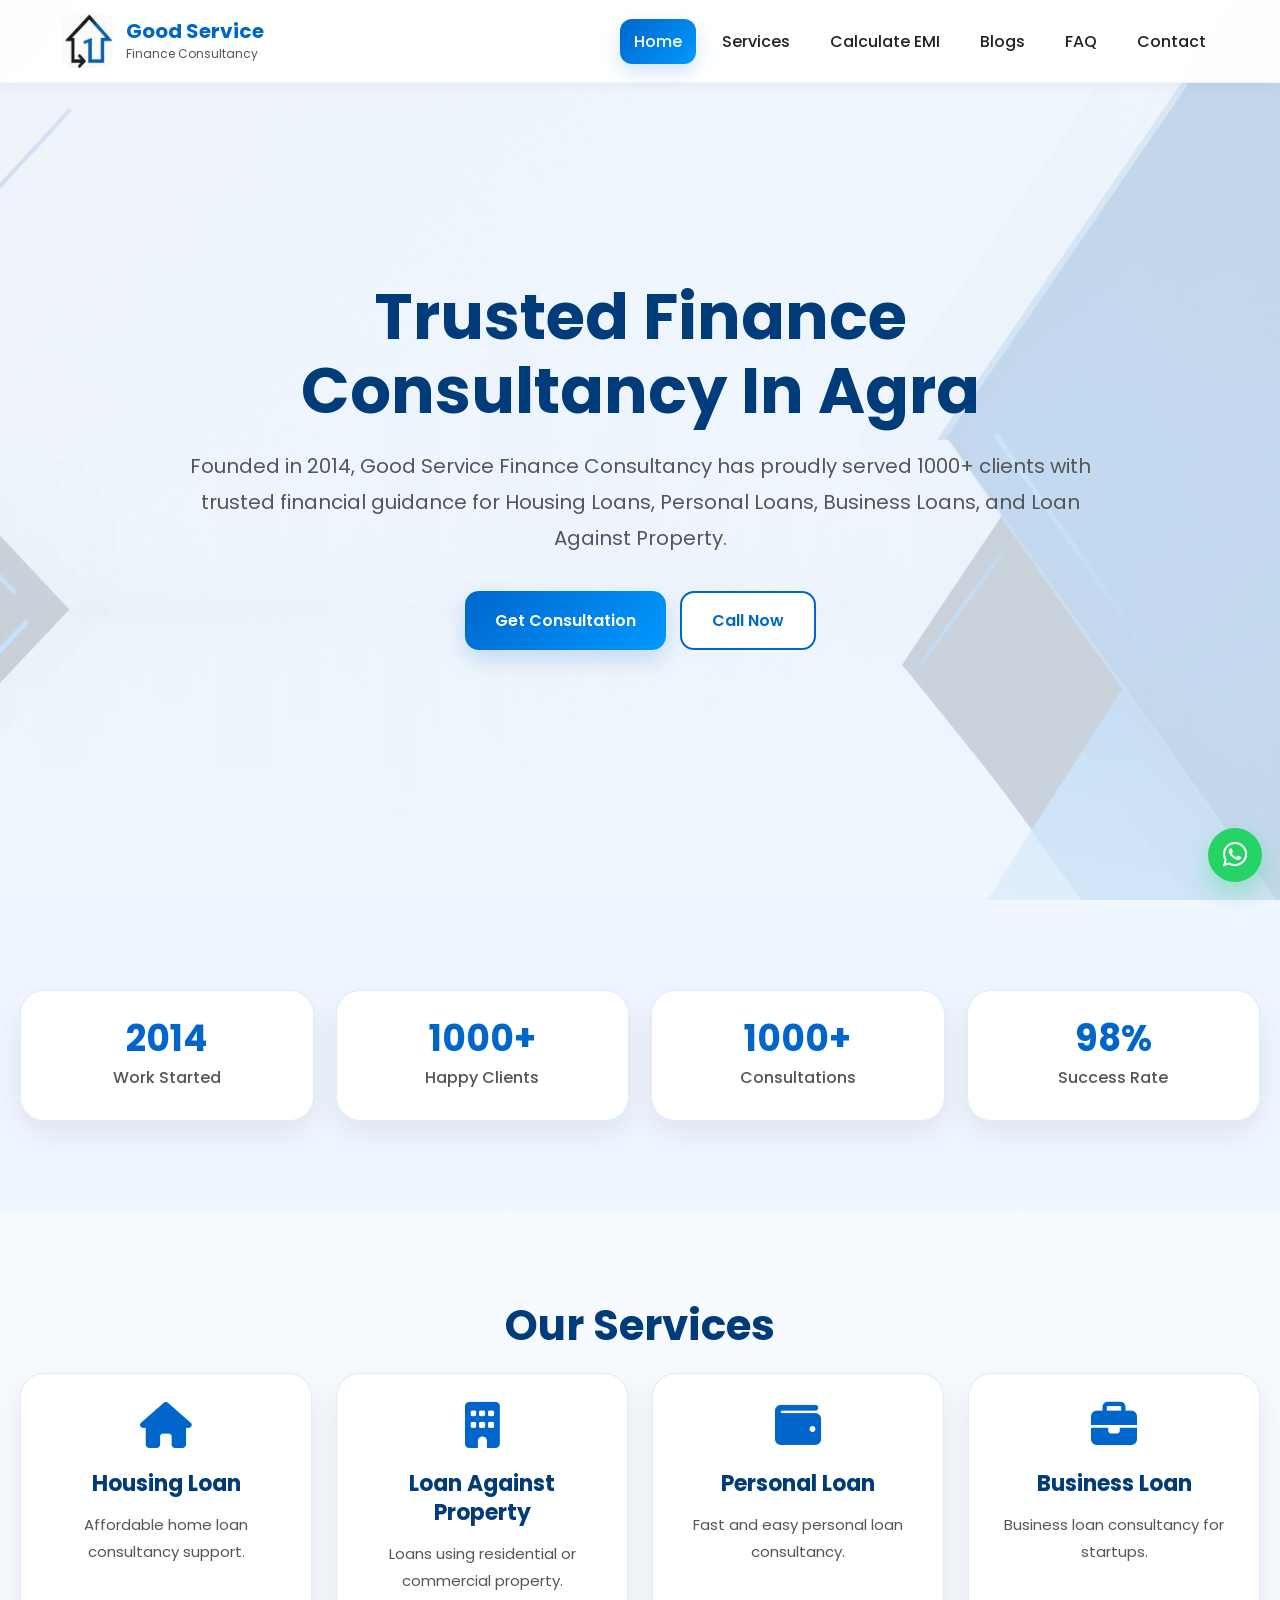
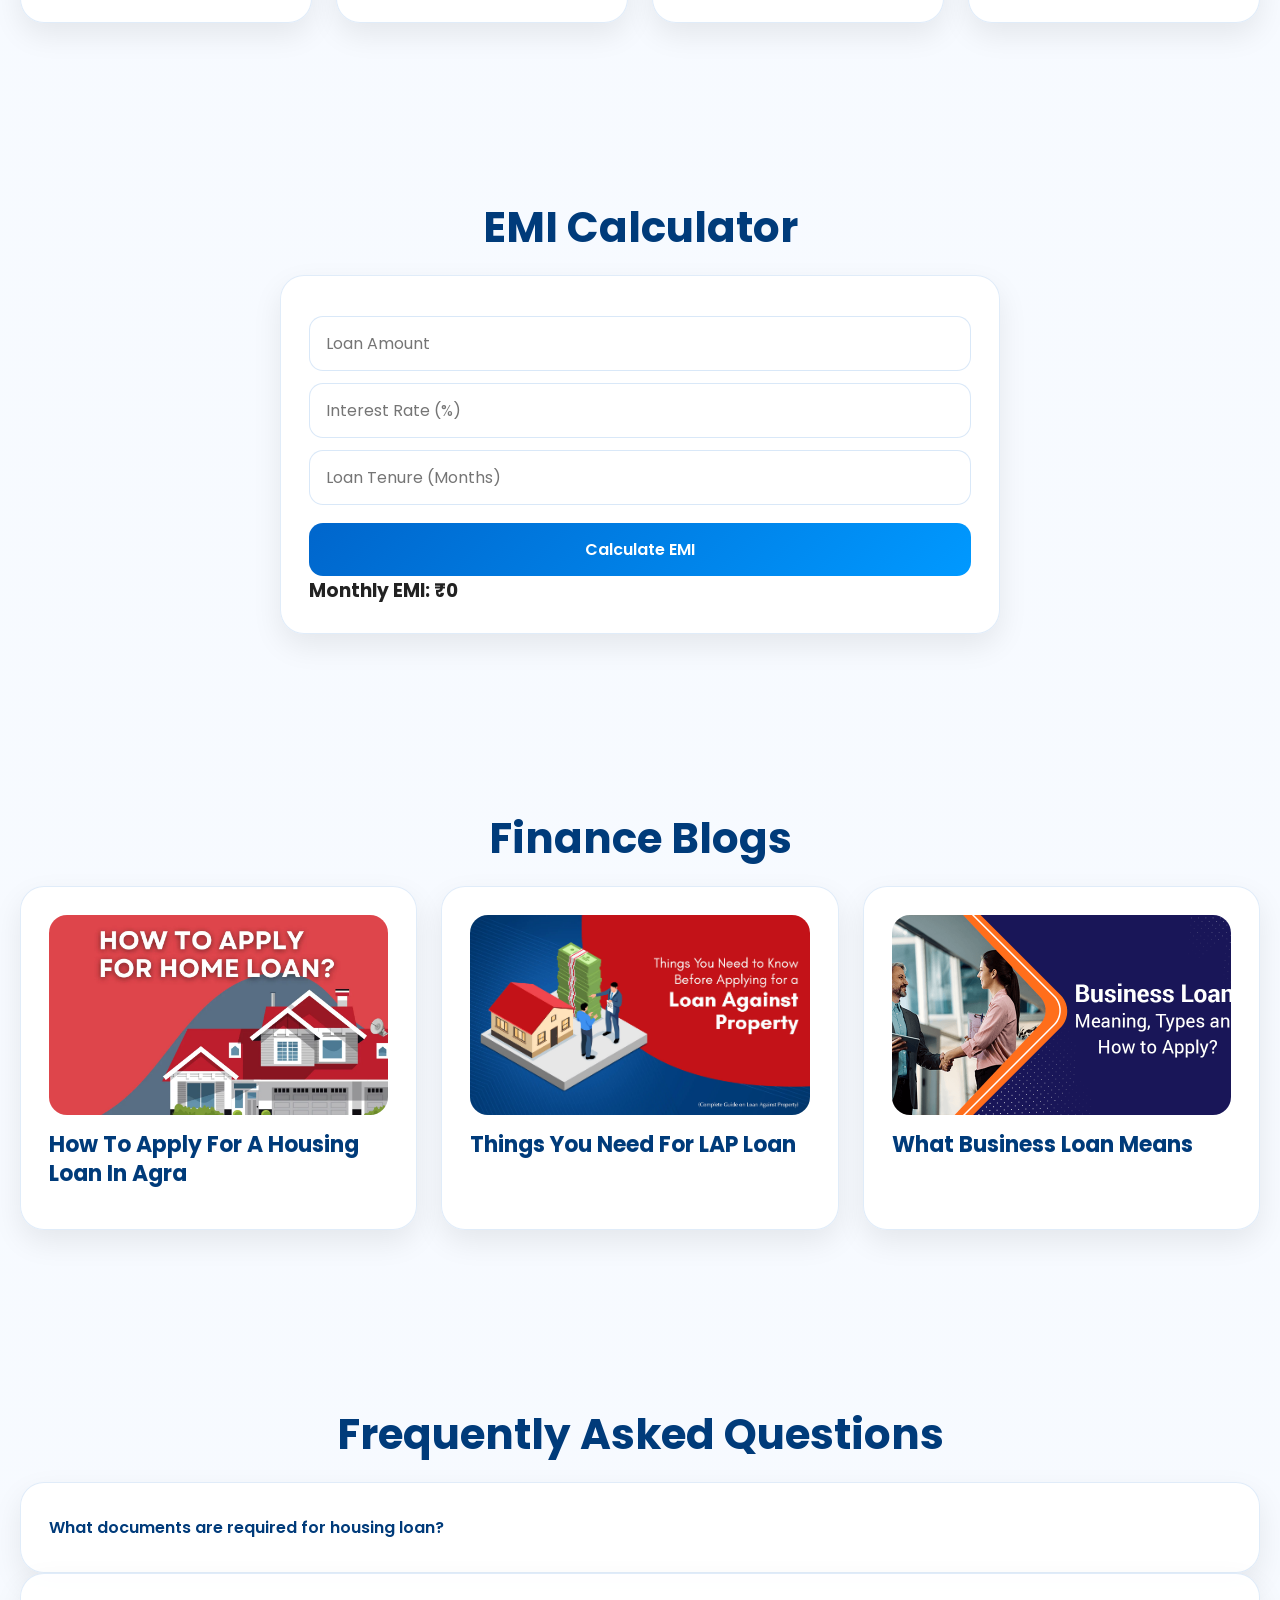
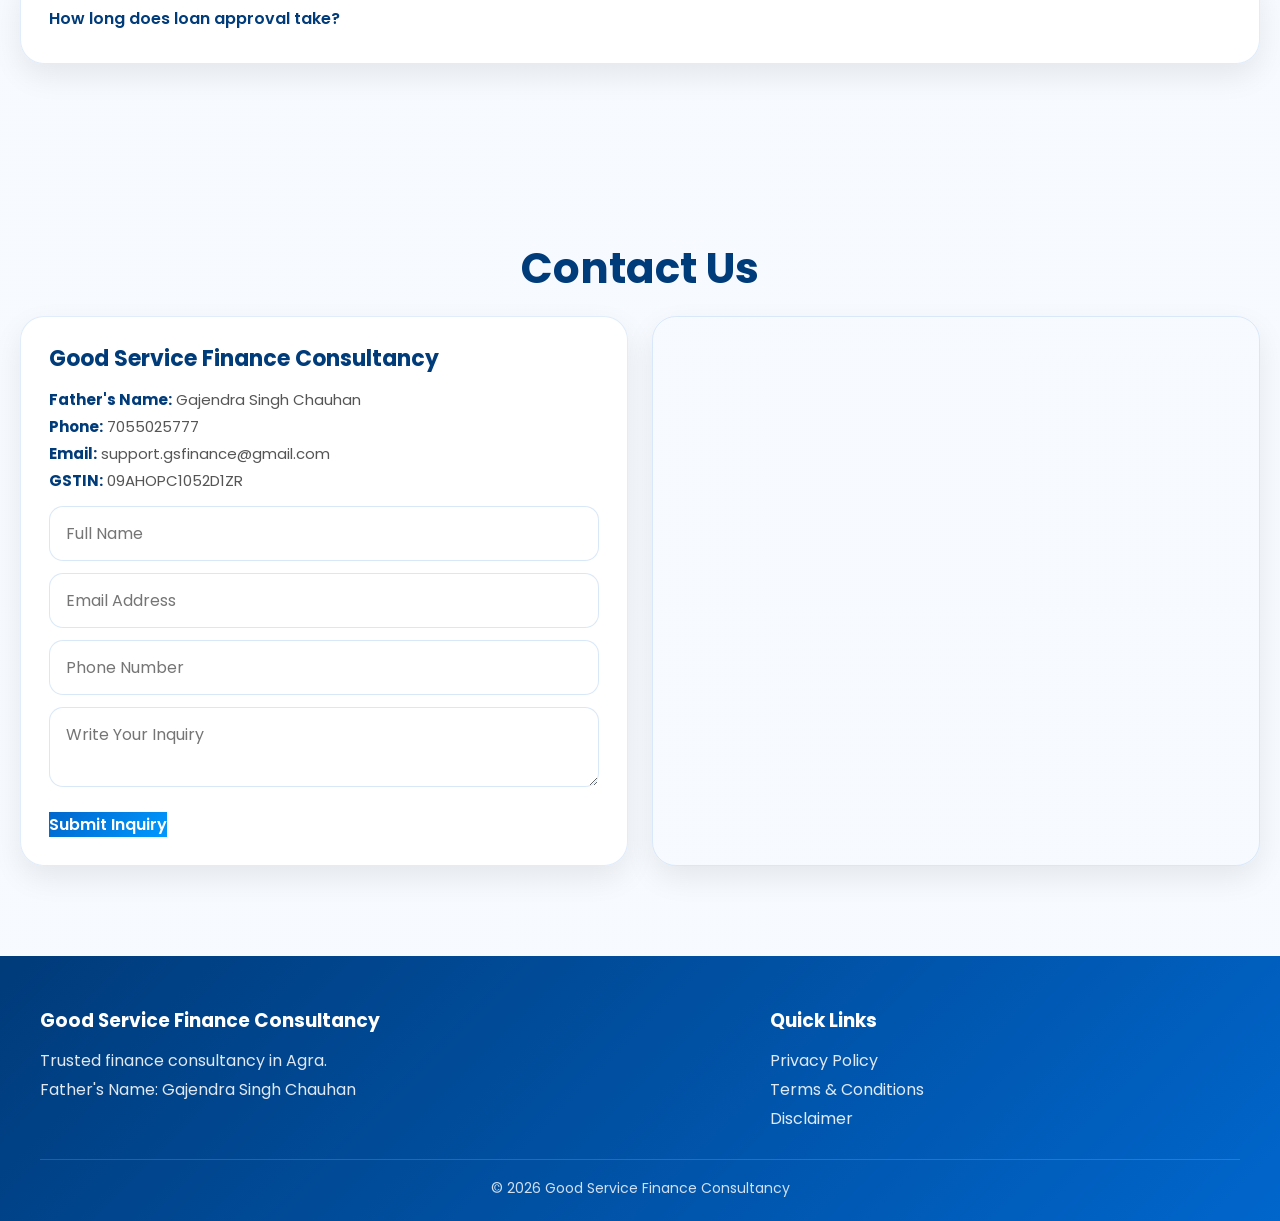
==== commit a1b89a0f: "Update home.html" ====
--- a/GFS/home.html
+++ b/GFS/home.html
@@ -150,6 +150,7 @@
         <div class="contact-grid">
             <div class="contact-box reveal">
                 <h3>Good Service Finance Consultancy</h3>
+                <p><strong>Father's Name:</strong> Gajendra Singh Chauhan</p>
                 <p><strong>Phone:</strong> 7055025777</p>
                 <p><strong>Email:</strong> support.gsfinance@gmail.com</p>
                 <p><strong>GSTIN:</strong> 09AHOPC1052D1ZR</p>
@@ -180,6 +181,7 @@
             <div>
                 <h3>Good Service Finance Consultancy</h3>
                 <p>Trusted finance consultancy in Agra.</p>
+                <p>Father's Name: Gajendra Singh Chauhan</p>
             </div>
             <div>
                 <h3>Quick Links</h3>
--- a/GFS/style.css
+++ b/GFS/style.css
@@ -234,6 +234,7 @@
     padding: 28px;
     box-shadow: var(--shadow);
     border: 1px solid var(--border);
+    transition: 0.25s ease;
 }
 
 .service-box {
@@ -560,4 +561,4 @@
     .section-title {
         font-size: 24px;
     }
-}+}
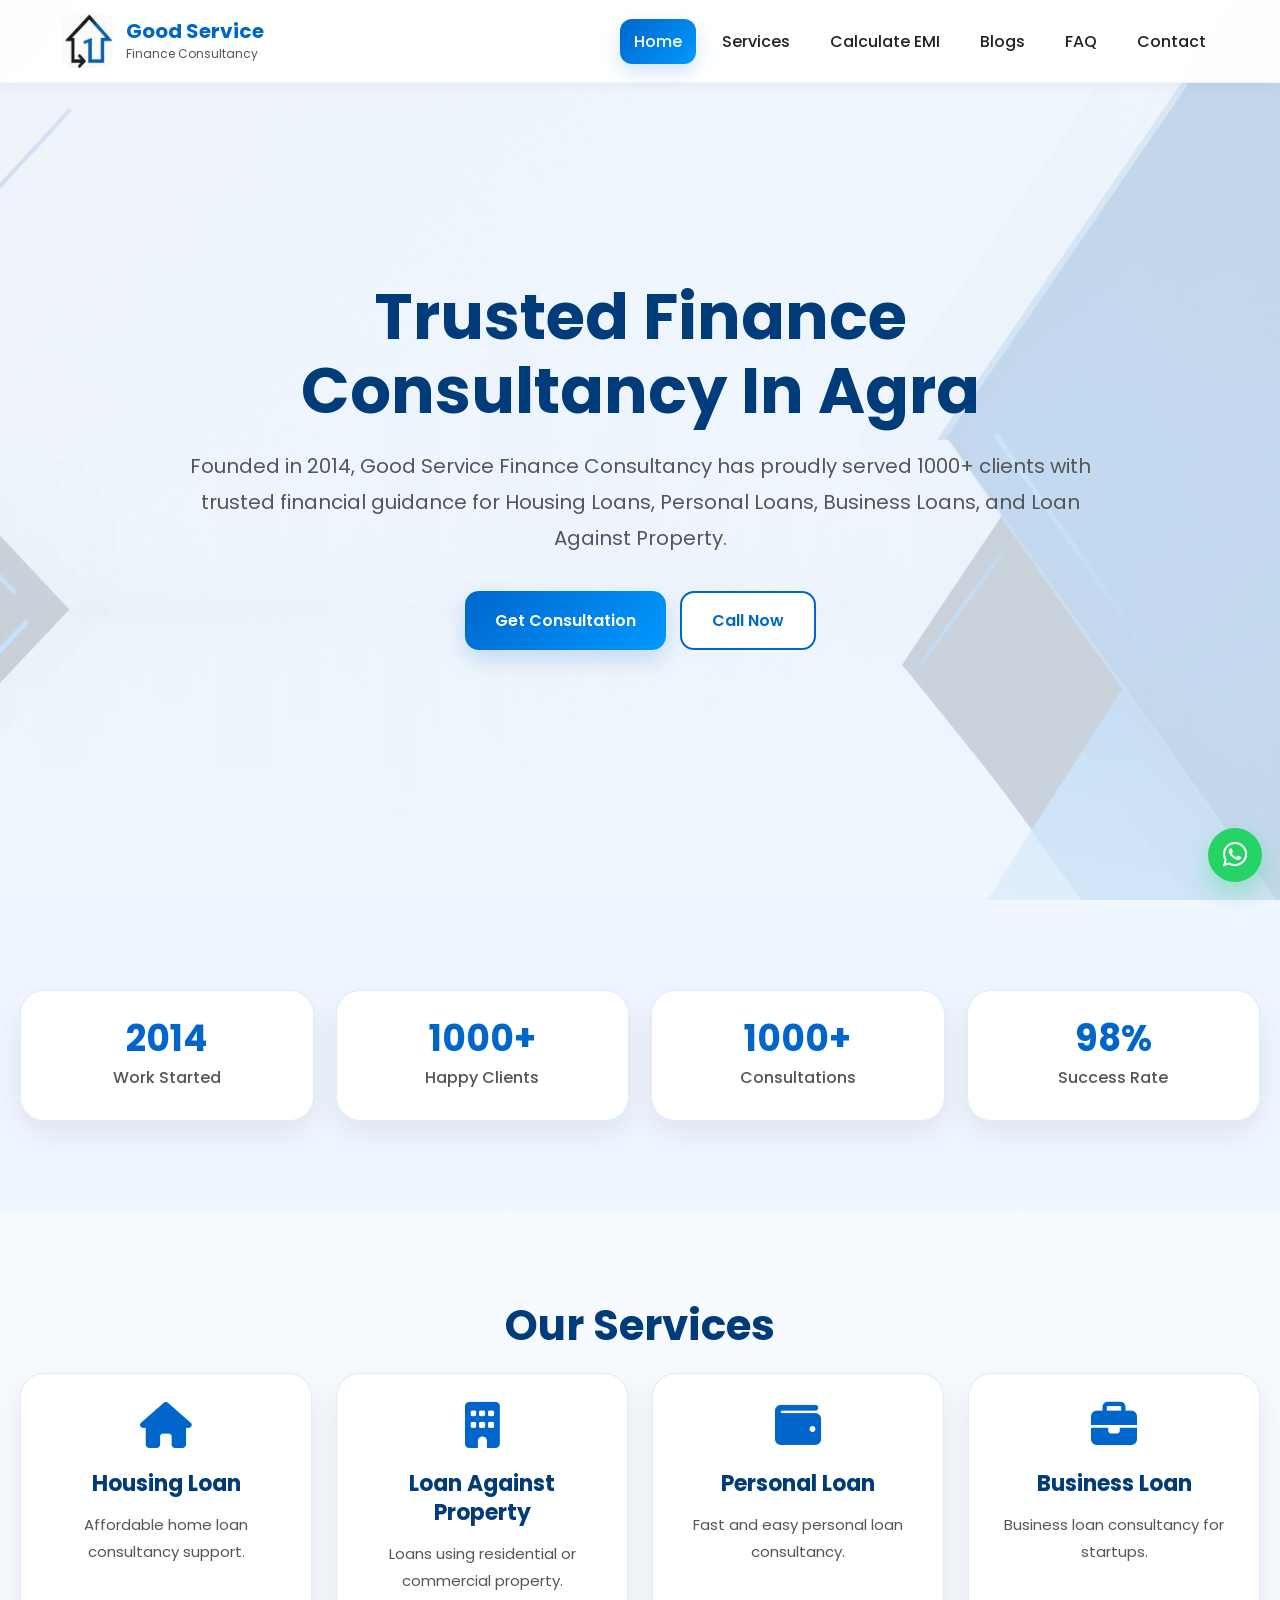
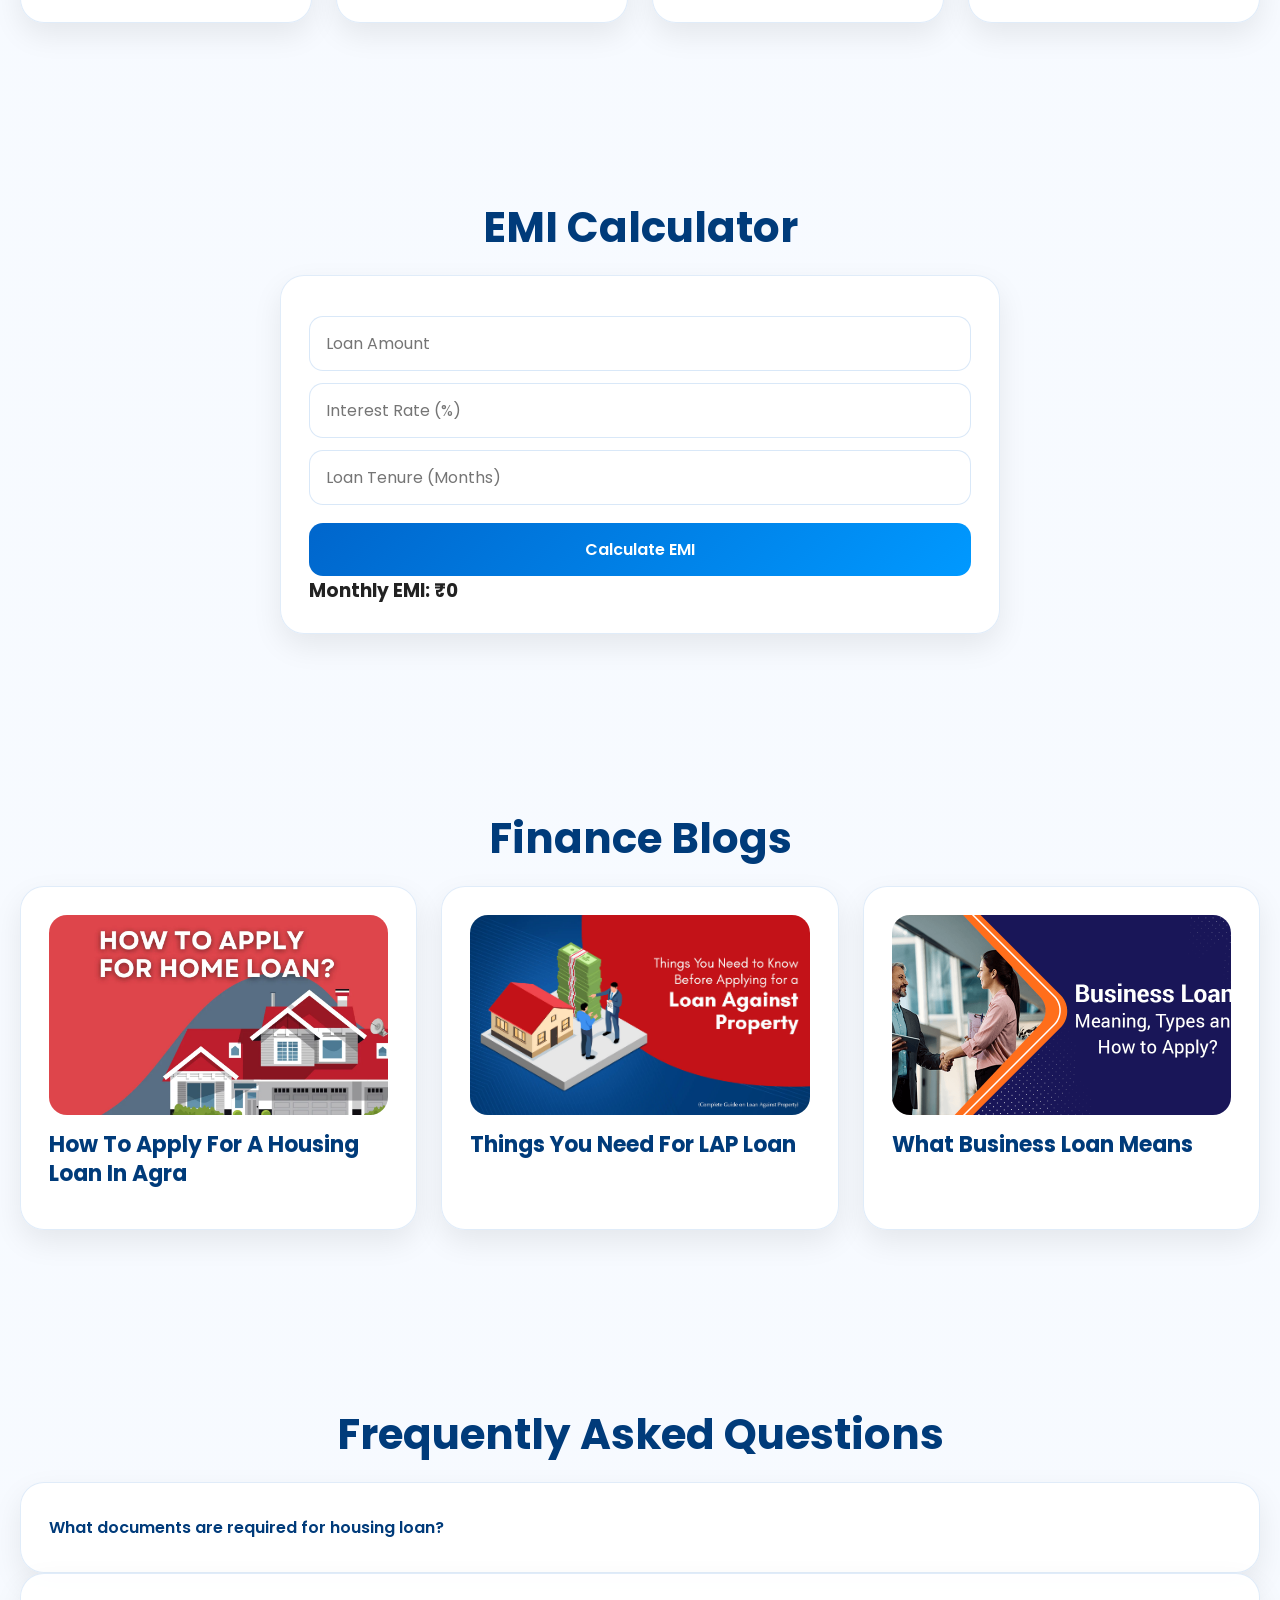
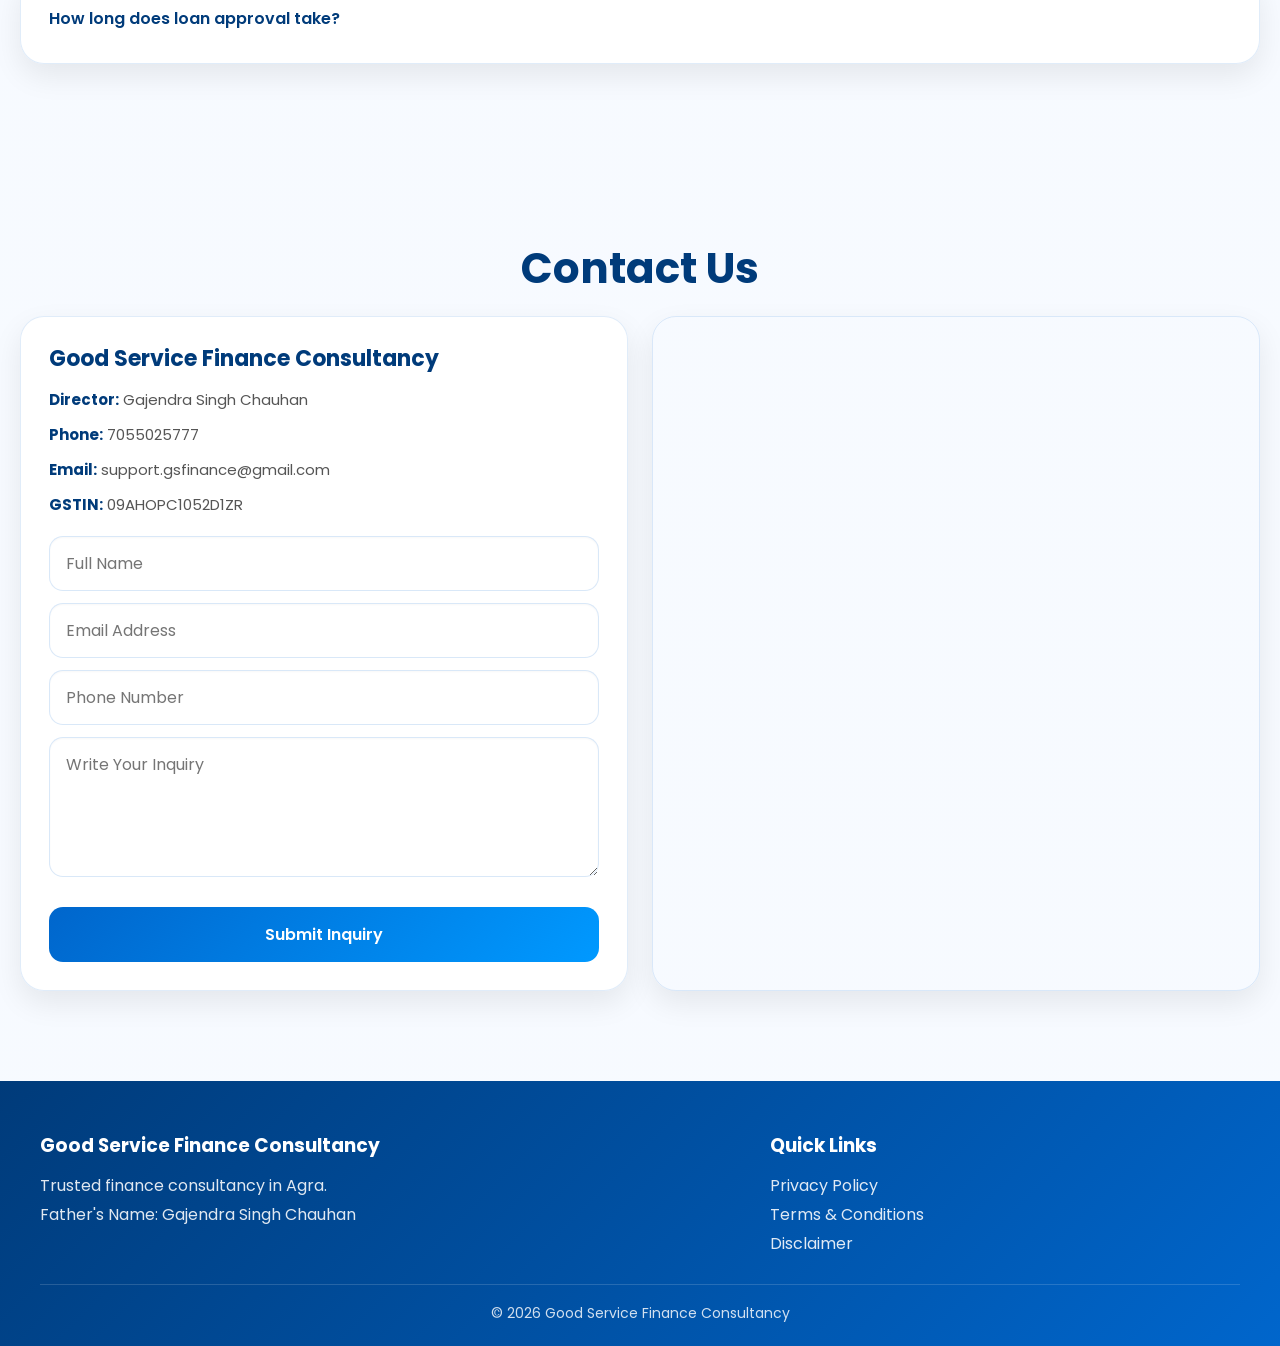
==== commit aa16cd03: "Update home.html" ====
--- a/GFS/home.html
+++ b/GFS/home.html
@@ -150,7 +150,7 @@
         <div class="contact-grid">
             <div class="contact-box reveal">
                 <h3>Good Service Finance Consultancy</h3>
-                <p><strong>Father's Name:</strong> Gajendra Singh Chauhan</p>
+                <p><strong>Director:</strong> Gajendra Singh Chauhan</p>
                 <p><strong>Phone:</strong> 7055025777</p>
                 <p><strong>Email:</strong> support.gsfinance@gmail.com</p>
                 <p><strong>GSTIN:</strong> 09AHOPC1052D1ZR</p>
--- a/GFS/style.css
+++ b/GFS/style.css
@@ -366,8 +366,37 @@
     margin-top: 12px;
 }
 
+.contact-box p {
+    margin-top: 8px;
+}
+
 .contact-box p strong {
     color: var(--primary-dark);
+}
+
+.inquiry-form {
+    margin-top: 18px;
+    display: flex;
+    flex-direction: column;
+    gap: 12px;
+}
+
+.inquiry-form input,
+.inquiry-form textarea {
+    margin-top: 0;
+    background: rgba(255, 255, 255, 0.98);
+    border: 1px solid rgba(0, 102, 204, 0.15);
+    box-shadow: inset 0 1px 2px rgba(0, 0, 0, 0.03);
+}
+
+.inquiry-form textarea {
+    min-height: 140px;
+    resize: vertical;
+}
+
+.inquiry-form button {
+    padding: 15px 18px;
+    border-radius: 14px;
 }
 
 .map-box {
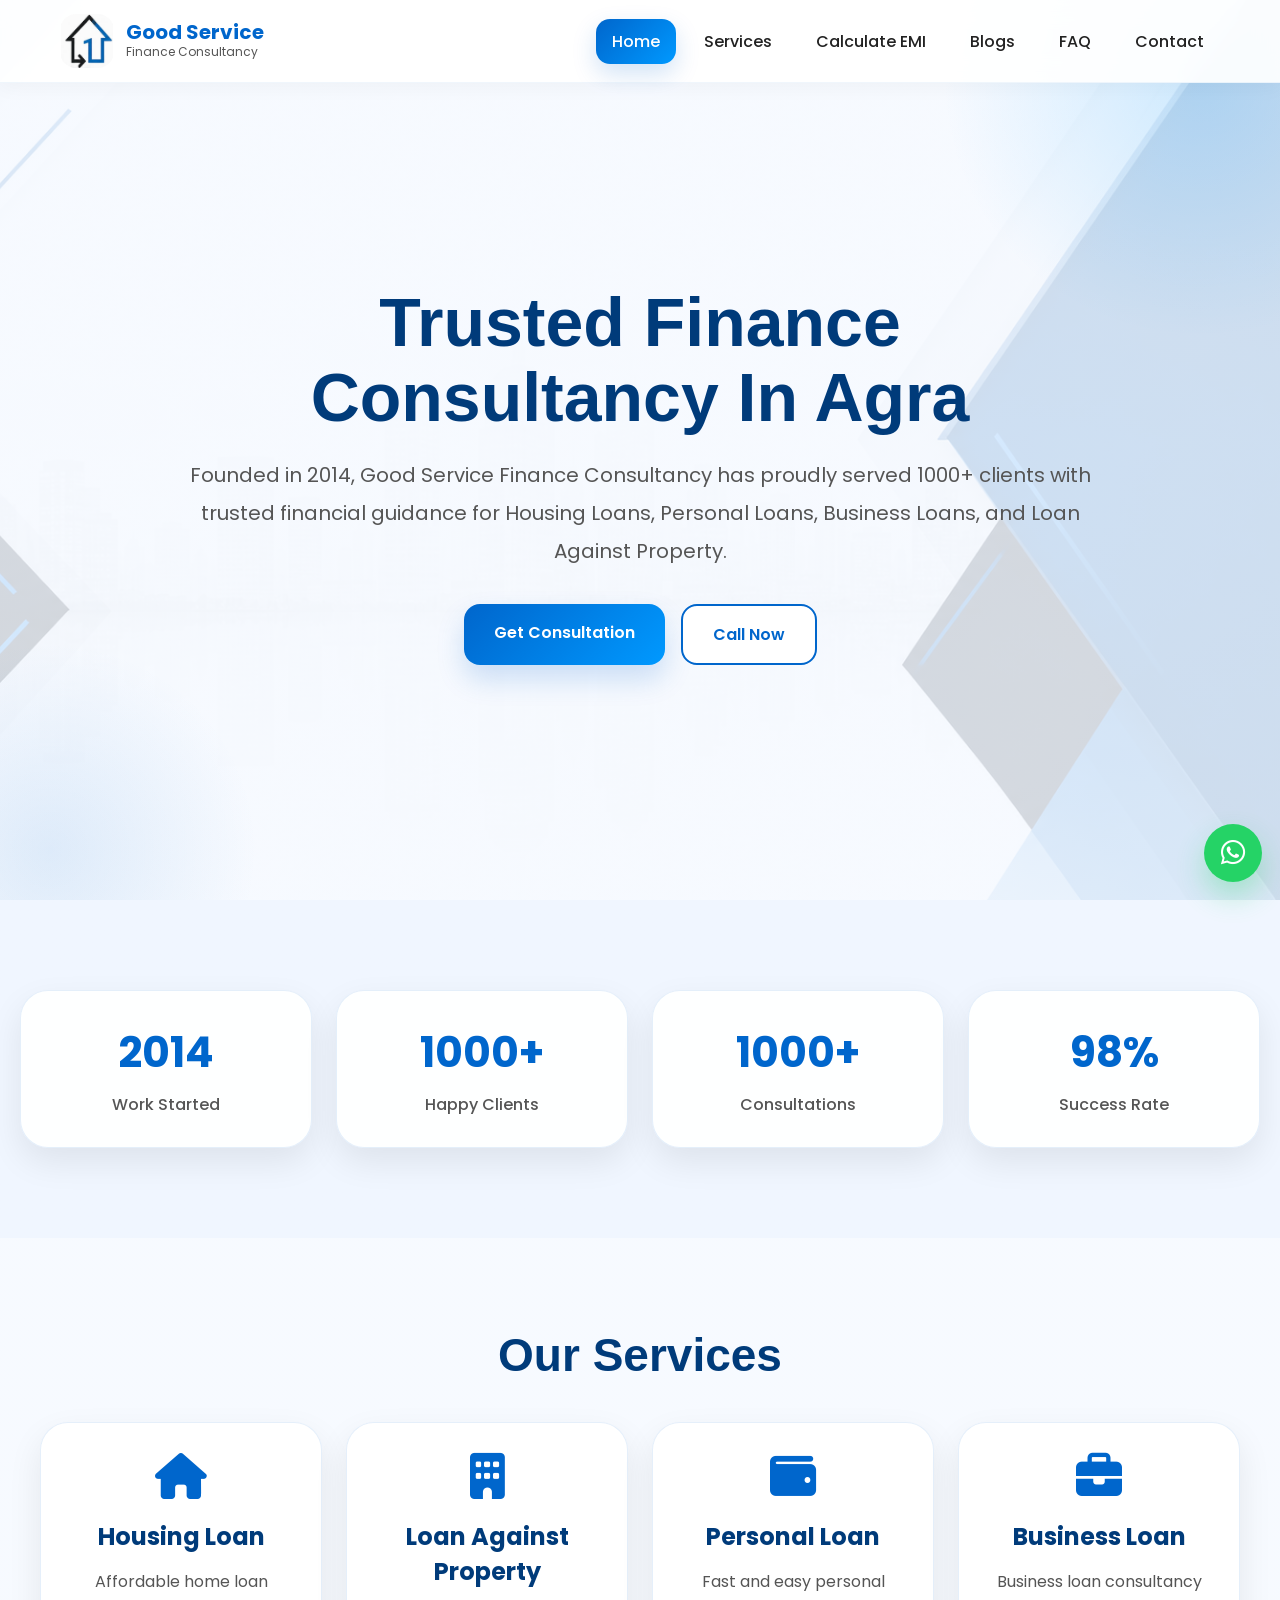
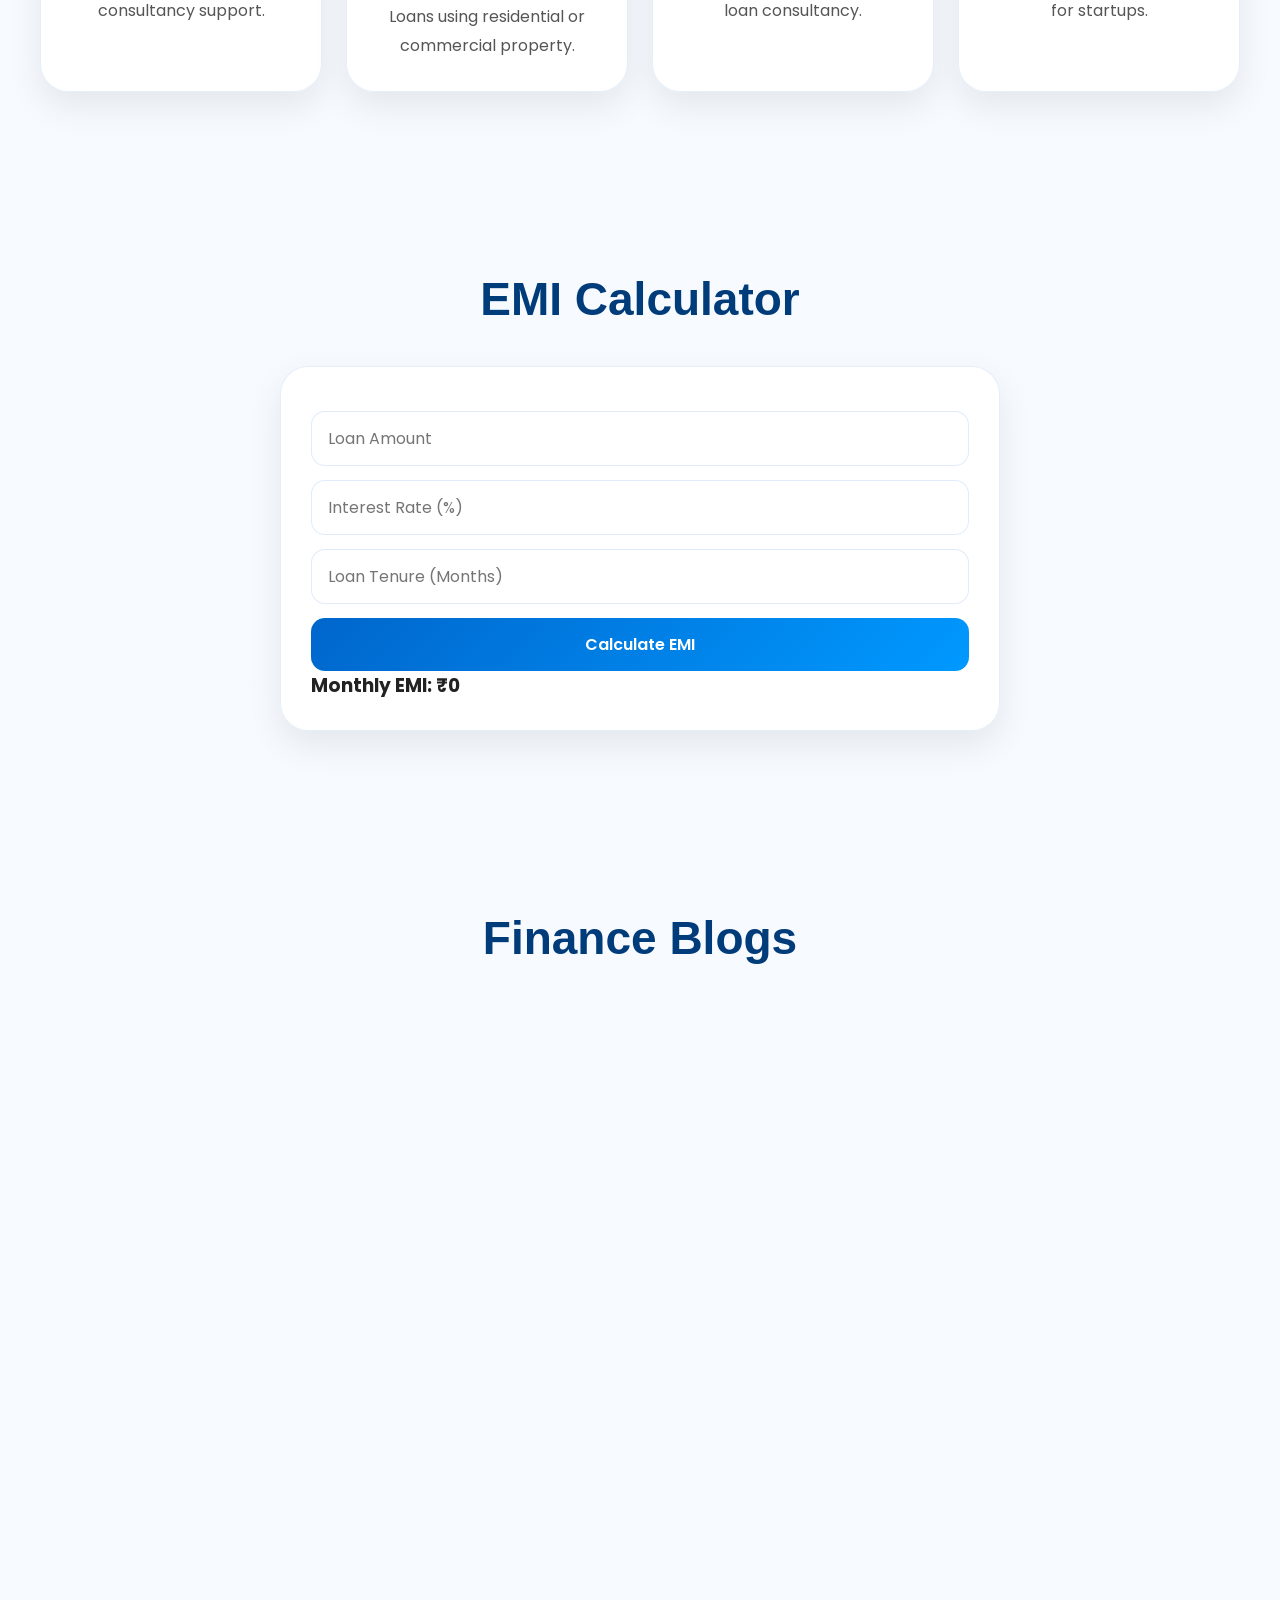
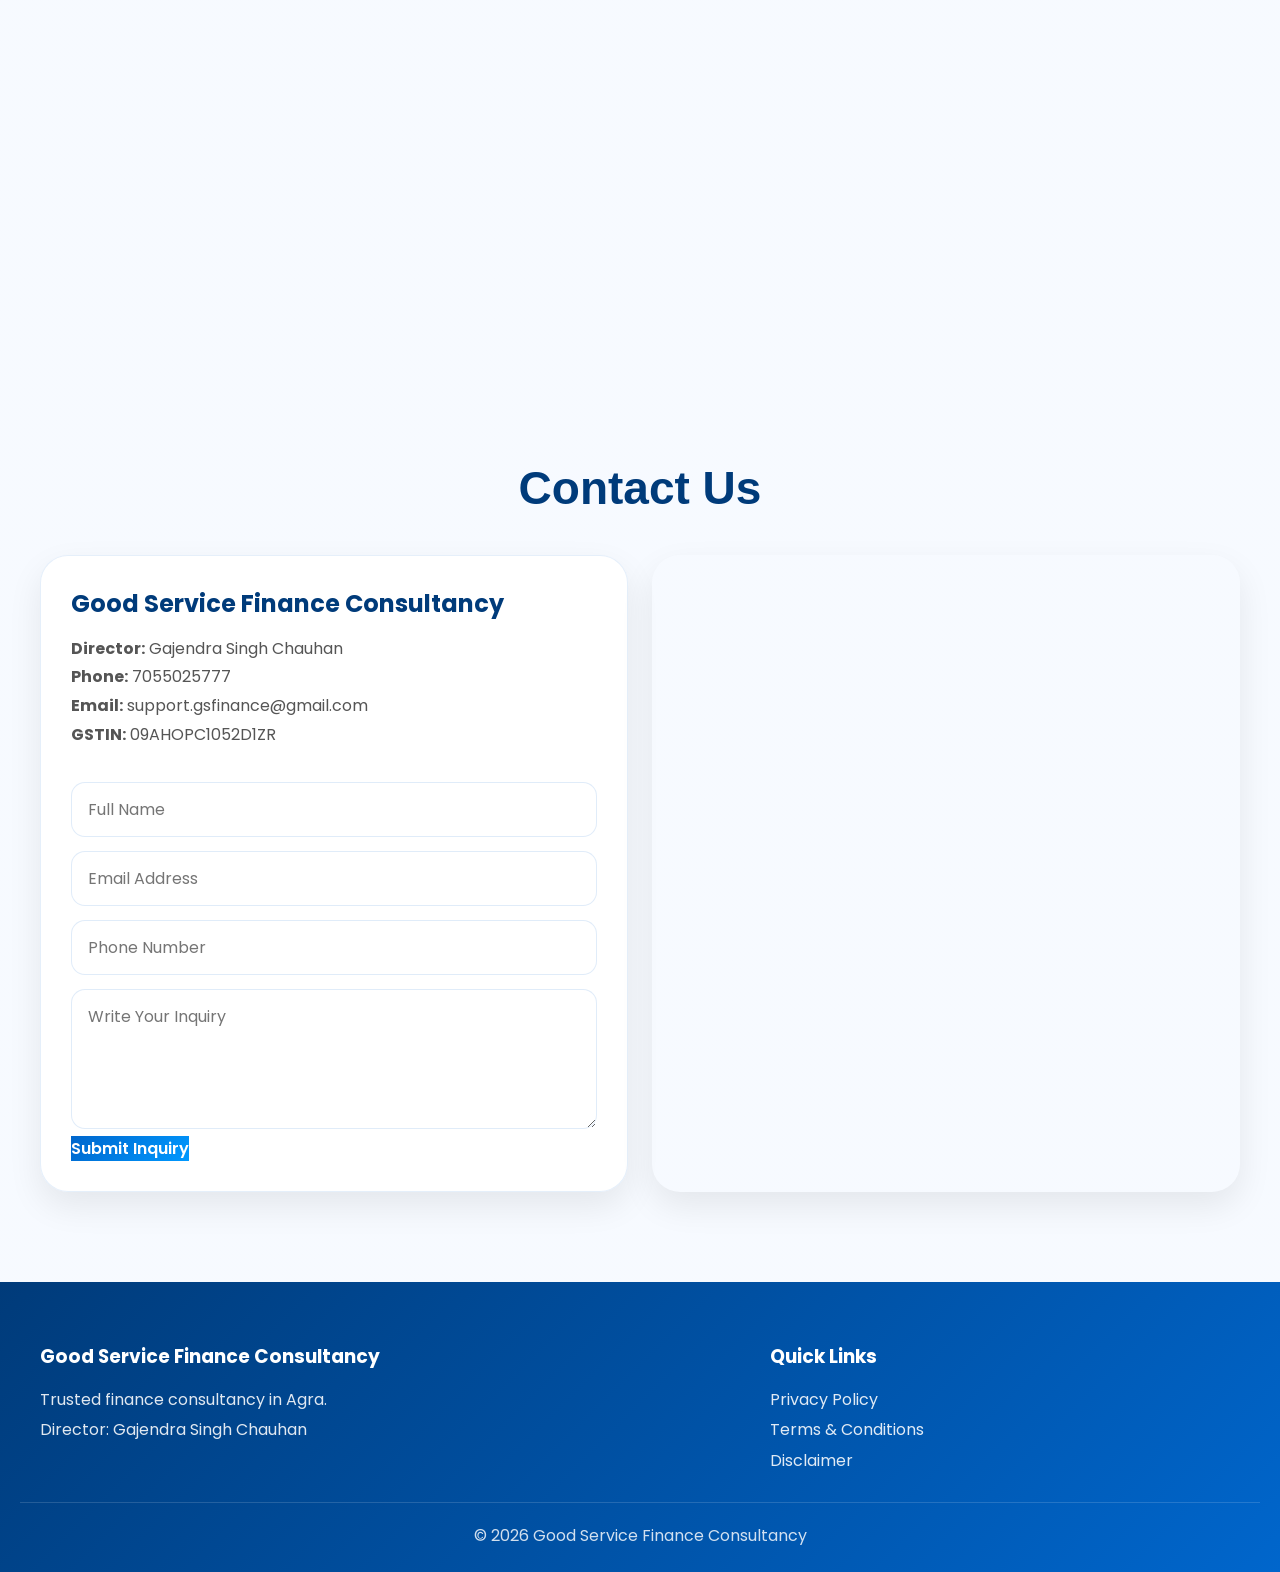
==== commit f763cf22: "Update home.html" ====
--- a/GFS/home.html
+++ b/GFS/home.html
@@ -181,7 +181,7 @@
             <div>
                 <h3>Good Service Finance Consultancy</h3>
                 <p>Trusted finance consultancy in Agra.</p>
-                <p>Father's Name: Gajendra Singh Chauhan</p>
+                <p>Director: Gajendra Singh Chauhan</p>
             </div>
             <div>
                 <h3>Quick Links</h3>
--- a/GFS/style.css
+++ b/GFS/style.css
@@ -1,593 +1,1140 @@
 @import url('https://fonts.googleapis.com/css2?family=Poppins:wght@300;400;500;600;700;800&display=swap');
+
+/* =========================
+   RESET
+========================= */
 
 *,
 *::before,
-*::after {
-    box-sizing: border-box;
-}
-
-* {
-    margin: 0;
-    padding: 0;
-}
-
-html {
-    scroll-behavior: smooth;
-}
-
-body {
-    font-family: 'Poppins', sans-serif;
-    color: #222;
-    overflow-x: hidden;
-    background:
-        linear-gradient(rgba(245, 249, 255, 0.82), rgba(245, 249, 255, 0.82)),
-        url("images/background.png") center center / cover no-repeat fixed;
-}
-
-img {
-    display: block;
-    max-width: 100%;
-}
-
-a {
-    text-decoration: none;
-    color: inherit;
+*::after{
+
+    margin:0;
+    padding:0;
+    box-sizing:border-box;
+
+}
+
+html{
+
+    scroll-behavior:smooth;
+
+}
+
+body{
+
+    font-family:'Poppins',sans-serif;
+
+    overflow-x:hidden;
+
+    color:#222;
+
+    background:
+    linear-gradient(
+        rgba(245,249,255,0.84),
+        rgba(245,249,255,0.84)
+    ),
+
+    url("images/background.png")
+    center center / cover no-repeat fixed;
+
+}
+
+img{
+
+    max-width:100%;
+    display:block;
+
+}
+
+a{
+
+    text-decoration:none;
+    color:inherit;
+
 }
 
 button,
 input,
-textarea {
-    font: inherit;
-}
-
-:root {
-    --primary: #0066cc;
-    --primary-dark: #003b7a;
-    --primary-light: #0099ff;
-    --text-dark: #222;
-    --text-light: #555;
-    --card-bg: rgba(255, 255, 255, 0.94);
-    --border: rgba(0, 102, 204, 0.12);
-    --shadow: 0 12px 30px rgba(0, 0, 0, 0.08);
-    --shadow-strong: 0 16px 40px rgba(0, 0, 0, 0.12);
-    --radius: 24px;
-}
-
-header {
-    width: 100%;
-    position: fixed;
-    top: 0;
-    left: 0;
-    z-index: 1000;
-    background: rgba(255, 255, 255, 0.94);
-    backdrop-filter: blur(10px);
-    box-shadow: 0 2px 15px rgba(0, 0, 0, 0.05);
-    border-bottom: 1px solid rgba(0, 102, 204, 0.06);
-}
-
-nav {
-    width: 100%;
-    max-width: 1200px;
-    margin: 0 auto;
-    padding: 14px 20px;
-    display: flex;
-    justify-content: space-between;
-    align-items: center;
-    gap: 16px;
-}
-
-.logo-wrap {
-    display: flex;
-    align-items: center;
-    gap: 12px;
-}
-
-.logo {
-    width: 54px;
-    height: 54px;
-    object-fit: contain;
-    border-radius: 12px;
-}
-
-.logo-text h2 {
-    font-size: 20px;
-    color: var(--primary);
-    font-weight: 700;
-    line-height: 1.1;
-}
-
-.logo-text p {
-    font-size: 12px;
-    color: var(--text-light);
-    margin-top: 3px;
-}
-
-.nav-links {
-    display: flex;
-    align-items: center;
-    gap: 12px;
-    flex-wrap: wrap;
-}
-
-.nav-links a {
-    color: var(--text-dark);
-    font-weight: 500;
-    padding: 10px 14px;
-    border-radius: 12px;
-    transition: 0.25s ease;
-    white-space: nowrap;
+textarea{
+
+    font:inherit;
+
+}
+
+/* =========================
+   ROOT
+========================= */
+
+:root{
+
+    --primary:#0066cc;
+
+    --primary-dark:#003b7a;
+
+    --primary-light:#0099ff;
+
+    --text-dark:#222;
+
+    --text-light:#555;
+
+    --card-bg:
+    rgba(255,255,255,0.92);
+
+    --border:
+    rgba(0,102,204,0.10);
+
+    --shadow:
+    0 14px 34px rgba(0,0,0,0.08);
+
+    --shadow-strong:
+    0 18px 42px rgba(0,0,0,0.12);
+
+    --radius:28px;
+
+}
+
+/* =========================
+   HEADER
+========================= */
+
+header{
+
+    width:100%;
+
+    position:fixed;
+
+    top:0;
+
+    left:0;
+
+    z-index:1000;
+
+    background:
+    rgba(255,255,255,0.92);
+
+    backdrop-filter:blur(12px);
+
+    border-bottom:
+    1px solid rgba(0,102,204,0.06);
+
+    box-shadow:
+    0 4px 20px rgba(0,0,0,0.04);
+
+}
+
+nav{
+
+    width:100%;
+
+    max-width:1200px;
+
+    margin:auto;
+
+    padding:14px 20px;
+
+    display:flex;
+
+    justify-content:space-between;
+
+    align-items:center;
+
+    gap:16px;
+
+}
+
+/* =========================
+   LOGO
+========================= */
+
+.logo-wrap{
+
+    display:flex;
+
+    align-items:center;
+
+    gap:12px;
+
+}
+
+.logo{
+
+    width:54px;
+
+    height:54px;
+
+    object-fit:contain;
+
+    border-radius:16px;
+
+}
+
+.logo-text h2{
+
+    font-size:20px;
+
+    color:var(--primary);
+
+    font-weight:700;
+
+    line-height:1.1;
+
+}
+
+.logo-text p{
+
+    font-size:12px;
+
+    color:var(--text-light);
+
+}
+
+/* =========================
+   NAV LINKS
+========================= */
+
+.nav-links{
+
+    display:flex;
+
+    align-items:center;
+
+    gap:12px;
+
+    flex-wrap:wrap;
+
+}
+
+.nav-links a{
+
+    padding:10px 16px;
+
+    border-radius:14px;
+
+    font-weight:500;
+
+    transition:0.3s ease;
+
 }
 
 .nav-links a:hover,
-.nav-links a.active {
-    color: #fff;
-    background: linear-gradient(135deg, var(--primary), var(--primary-light));
-    box-shadow: 0 8px 18px rgba(0, 102, 204, 0.18);
-}
-
-.nav-emi-btn {
-    background: linear-gradient(135deg, var(--primary), var(--primary-light));
-    color: #fff !important;
-    padding: 11px 16px !important;
-    border-radius: 14px;
-    box-shadow: 0 10px 22px rgba(0, 102, 204, 0.18);
-}
-
-.hero,
+.nav-links a.active{
+
+    background:
+    linear-gradient(
+        135deg,
+        var(--primary),
+        var(--primary-light)
+    );
+
+    color:white;
+
+    box-shadow:
+    0 10px 24px rgba(0,102,204,0.18);
+
+}
+
+/* =========================
+   MOBILE MENU
+========================= */
+
+.menu-toggle{
+
+    display:none;
+
+    width:44px;
+
+    height:44px;
+
+    border:none;
+
+    border-radius:12px;
+
+    background:white;
+
+    font-size:22px;
+
+    color:var(--primary-dark);
+
+    cursor:pointer;
+
+}
+
+/* =========================
+   HERO
+========================= */
+
+.hero{
+
+    min-height:100vh;
+
+    display:flex;
+
+    justify-content:center;
+
+    align-items:center;
+
+    text-align:center;
+
+    position:relative;
+
+    overflow:hidden;
+
+    padding:
+    140px 20px 90px;
+
+}
+
+.hero::before{
+
+    content:"";
+
+    position:absolute;
+
+    width:520px;
+
+    height:520px;
+
+    background:
+    radial-gradient(
+        rgba(0,153,255,0.16),
+        transparent 70%
+    );
+
+    top:-180px;
+
+    right:-180px;
+
+    border-radius:50%;
+
+}
+
+.hero::after{
+
+    content:"";
+
+    position:absolute;
+
+    width:420px;
+
+    height:420px;
+
+    background:
+    radial-gradient(
+        rgba(0,102,204,0.10),
+        transparent 70%
+    );
+
+    bottom:-160px;
+
+    left:-160px;
+
+    border-radius:50%;
+
+}
+
+.hero-content{
+
+    position:relative;
+
+    z-index:2;
+
+    max-width:920px;
+
+}
+
+.hero-tag{
+
+    display:inline-block;
+
+    padding:10px 18px;
+
+    border-radius:50px;
+
+    background:
+    rgba(0,102,204,0.08);
+
+    color:var(--primary-dark);
+
+    font-weight:600;
+
+    margin-bottom:24px;
+
+}
+
+.hero-content h1{
+
+    font-size:
+    clamp(42px,7vw,68px);
+
+    line-height:1.1;
+
+    color:var(--primary-dark);
+
+    margin-bottom:22px;
+
+    font-weight:800;
+
+}
+
+.hero-content p{
+
+    font-size:
+    clamp(16px,2vw,20px);
+
+    line-height:1.9;
+
+    color:var(--text-light);
+
+    margin-bottom:34px;
+
+}
+
+/* =========================
+   HERO BUTTONS
+========================= */
+
+.hero-buttons{
+
+    display:flex;
+
+    justify-content:center;
+
+    gap:16px;
+
+    flex-wrap:wrap;
+
+}
+
+.primary-btn,
+.secondary-btn{
+
+    padding:16px 30px;
+
+    border-radius:16px;
+
+    font-weight:600;
+
+    transition:0.3s ease;
+
+}
+
+.primary-btn{
+
+    background:
+    linear-gradient(
+        135deg,
+        var(--primary),
+        var(--primary-light)
+    );
+
+    color:white;
+
+    box-shadow:
+    0 14px 28px rgba(0,102,204,0.18);
+
+}
+
+.secondary-btn{
+
+    background:white;
+
+    border:
+    2px solid var(--primary);
+
+    color:var(--primary);
+
+}
+
+.primary-btn:hover,
+.secondary-btn:hover{
+
+    transform:
+    translateY(-3px);
+
+}
+
+/* =========================
+   HERO BADGES
+========================= */
+
+.hero-badges{
+
+    display:flex;
+
+    justify-content:center;
+
+    gap:14px;
+
+    flex-wrap:wrap;
+
+    margin-top:36px;
+
+}
+
+.hero-badge{
+
+    padding:14px 18px;
+
+    border-radius:16px;
+
+    background:
+    rgba(255,255,255,0.92);
+
+    backdrop-filter:blur(10px);
+
+    border:
+    1px solid rgba(0,102,204,0.08);
+
+    box-shadow:
+    0 10px 24px rgba(0,0,0,0.05);
+
+    display:flex;
+
+    align-items:center;
+
+    gap:10px;
+
+    font-size:14px;
+
+    font-weight:600;
+
+    color:var(--primary-dark);
+
+}
+
+.hero-badge i{
+
+    color:var(--primary);
+
+}
+
+/* =========================
+   SECTIONS
+========================= */
+
 .services,
+.blogs,
+.contact,
 .calculator,
-.blogs,
-.faq-section,
-.contact {
-    padding: 90px 20px;
-}
-
-.hero {
-    min-height: 100vh;
-    display: flex;
-    justify-content: center;
-    align-items: center;
-    text-align: center;
-    padding-top: 120px;
-    position: relative;
-}
-
-.hero-overlay {
-    position: absolute;
-    inset: 0;
-    background: linear-gradient(135deg, rgba(0, 59, 122, 0.03), rgba(0, 153, 255, 0.03));
-}
-
-.hero-content {
-    position: relative;
-    z-index: 2;
-    max-width: 920px;
-}
-
-.hero-content h1 {
-    font-size: clamp(42px, 7vw, 64px);
-    color: var(--primary-dark);
-    margin-bottom: 20px;
-    line-height: 1.15;
-}
-
-.hero-content p {
-    font-size: clamp(16px, 2vw, 20px);
-    color: var(--text-light);
-    line-height: 1.8;
-    margin-bottom: 35px;
-}
-
-.hero-buttons {
-    display: flex;
-    justify-content: center;
-    gap: 14px;
-    flex-wrap: wrap;
-}
-
-.primary-btn,
-.secondary-btn {
-    display: inline-flex;
-    align-items: center;
-    justify-content: center;
-    padding: 15px 30px;
-    border-radius: 14px;
-    font-weight: 600;
-    transition: 0.25s ease;
-}
-
-.primary-btn {
-    background: linear-gradient(135deg, var(--primary), var(--primary-light));
-    color: white;
-    box-shadow: 0 10px 22px rgba(0, 102, 204, 0.18);
-}
-
-.secondary-btn {
-    background: white;
-    color: var(--primary);
-    border: 2px solid var(--primary);
-}
-
-.section-title {
-    text-align: center;
-    font-size: clamp(28px, 4vw, 42px);
-    color: var(--primary-dark);
-    margin-bottom: 22px;
-    line-height: 1.2;
-}
+.faq-section{
+
+    padding:90px 20px;
+
+}
+
+.section-title{
+
+    text-align:center;
+
+    font-size:
+    clamp(30px,5vw,46px);
+
+    margin-bottom:40px;
+
+    color:var(--primary-dark);
+
+    font-weight:800;
+
+}
+
+/* =========================
+   GRIDS
+========================= */
 
 .service-grid,
 .blog-grid,
-.contact-grid {
-    display: grid;
-    grid-template-columns: repeat(auto-fit, minmax(280px, 1fr));
-    gap: 24px;
-}
+.contact-grid{
+
+    max-width:1200px;
+
+    margin:auto;
+
+    display:grid;
+
+    grid-template-columns:
+    repeat(auto-fit,minmax(280px,1fr));
+
+    gap:24px;
+
+}
+
+/* =========================
+   CARDS
+========================= */
 
 .service-box,
 .blog-card,
 .contact-box,
+.counter-card,
 .calculator-box,
-.faq {
-    background: var(--card-bg);
-    border-radius: var(--radius);
-    padding: 28px;
-    box-shadow: var(--shadow);
-    border: 1px solid var(--border);
-    transition: 0.25s ease;
-}
-
-.service-box {
-    text-align: center;
-}
-
-.service-box i {
-    font-size: 46px;
-    color: var(--primary);
-    margin-bottom: 22px;
+.faq{
+
+    background:
+    rgba(255,255,255,0.92);
+
+    backdrop-filter:blur(10px);
+
+    border:
+    1px solid var(--border);
+
+    border-radius:var(--radius);
+
+    padding:30px;
+
+    box-shadow:var(--shadow);
+
+    transition:0.3s ease;
+
+}
+
+.service-box:hover,
+.blog-card:hover,
+.contact-box:hover,
+.counter-card:hover,
+.calculator-box:hover,
+.faq:hover{
+
+    transform:
+    translateY(-6px);
+
+    box-shadow:
+    var(--shadow-strong);
+
+}
+
+.service-box{
+
+    text-align:center;
+
+}
+
+.service-box i{
+
+    font-size:46px;
+
+    color:var(--primary);
+
+    margin-bottom:20px;
+
 }
 
 .service-box h3,
 .blog-card h3,
-.contact-box h3 {
-    font-size: 22px;
-    color: var(--primary-dark);
-    margin-bottom: 12px;
-    line-height: 1.3;
+.contact-box h3{
+
+    font-size:24px;
+
+    margin-bottom:14px;
+
+    color:var(--primary-dark);
+
 }
 
 .service-box p,
 .blog-card p,
 .contact-box p,
-.faq-answer {
-    color: var(--text-light);
-    line-height: 1.8;
-    font-size: 15px;
-}
-
-.counters {
-    width: 100%;
-    padding: 90px 20px;
-    display: grid;
-    grid-template-columns: repeat(auto-fit, minmax(220px, 1fr));
-    gap: 22px;
-    background: rgba(238, 245, 255, 0.75);
-}
-
-.counter-card {
-    text-align: center;
-    background: rgba(255, 255, 255, 0.95);
-    padding: 30px 24px;
-    border-radius: 24px;
-    box-shadow: var(--shadow);
-    border: 1px solid rgba(0, 102, 204, 0.12);
-}
-
-.counter-card h2 {
-    font-size: 36px;
-    color: var(--primary);
-    margin-bottom: 8px;
-    line-height: 1;
-}
-
-.counter-card p {
-    color: var(--text-light);
-    font-weight: 500;
-}
-
-.blog-card img {
-    width: 100%;
-    height: 200px;
-    object-fit: cover;
-    border-radius: 18px;
-    margin-bottom: 16px;
-}
-
-.blog-card:hover,
-.service-box:hover,
-.contact-box:hover,
-.calculator-box:hover,
-.faq:hover {
-    transform: translateY(-4px);
-    box-shadow: var(--shadow-strong);
-}
-
-.calculator-box {
-    max-width: 720px;
-    margin: 0 auto;
+.faq-answer{
+
+    line-height:1.8;
+
+    color:var(--text-light);
+
+}
+
+/* =========================
+   COUNTERS
+========================= */
+
+.counters{
+
+    padding:90px 20px;
+
+    display:grid;
+
+    grid-template-columns:
+    repeat(auto-fit,minmax(220px,1fr));
+
+    gap:24px;
+
+    background:
+    rgba(238,245,255,0.75);
+
+}
+
+.counter-card{
+
+    text-align:center;
+
+}
+
+.counter-card h2{
+
+    font-size:42px;
+
+    color:var(--primary);
+
+    margin-bottom:8px;
+
+}
+
+.counter-card p{
+
+    color:var(--text-light);
+
+    font-weight:500;
+
+}
+
+/* =========================
+   BLOGS
+========================= */
+
+.blog-card img{
+
+    width:100%;
+
+    height:220px;
+
+    object-fit:cover;
+
+    border-radius:20px;
+
+    margin-bottom:18px;
+
+}
+
+/* =========================
+   EMI
+========================= */
+
+.calculator-box{
+
+    max-width:720px;
+
+    margin:auto;
+
 }
 
 .calculator-box input,
 .calculator-box button,
 .inquiry-form input,
-.inquiry-form textarea {
-    width: 100%;
-    padding: 14px 16px;
-    border: 1px solid rgba(0, 102, 204, 0.15);
-    border-radius: 14px;
-    outline: none;
-    background: white;
-    margin-top: 12px;
+.inquiry-form textarea{
+
+    width:100%;
+
+    padding:14px 16px;
+
+    margin-top:14px;
+
+    border-radius:14px;
+
+    border:
+    1px solid rgba(0,102,204,0.12);
+
+    outline:none;
+
 }
 
 .calculator-box button,
-.inquiry-form button {
-    background: linear-gradient(135deg, var(--primary), var(--primary-light));
-    color: white;
-    font-weight: 600;
-    border: none;
-    cursor: pointer;
-    margin-top: 18px;
-    transition: 0.25s ease;
-}
-
-.calculator-box button:hover,
-.inquiry-form button:hover,
-.primary-btn:hover,
-.secondary-btn:hover,
-.nav-emi-btn:hover {
-    transform: translateY(-2px);
-}
-
-.faq-question {
-    width: 100%;
-    background: transparent;
-    border: none;
-    text-align: left;
-    font-weight: 600;
-    font-size: 16px;
-    color: var(--primary-dark);
-    cursor: pointer;
-    padding: 4px 0;
-}
-
-.faq-answer {
-    display: none;
-    margin-top: 12px;
-}
-
-.contact-box p {
-    margin-top: 8px;
-}
-
-.contact-box p strong {
-    color: var(--primary-dark);
-}
-
-.inquiry-form {
-    margin-top: 18px;
-    display: flex;
-    flex-direction: column;
-    gap: 12px;
-}
-
-.inquiry-form input,
-.inquiry-form textarea {
-    margin-top: 0;
-    background: rgba(255, 255, 255, 0.98);
-    border: 1px solid rgba(0, 102, 204, 0.15);
-    box-shadow: inset 0 1px 2px rgba(0, 0, 0, 0.03);
-}
-
-.inquiry-form textarea {
-    min-height: 140px;
-    resize: vertical;
-}
-
-.inquiry-form button {
-    padding: 15px 18px;
-    border-radius: 14px;
-}
-
-.map-box {
-    min-height: 420px;
-    border-radius: var(--radius);
-    overflow: hidden;
-    box-shadow: var(--shadow);
-    border: 1px solid var(--border);
-}
-
-.map-box iframe {
-    width: 100%;
-    height: 100%;
-    min-height: 420px;
-    border: 0;
-    display: block;
-}
-
-footer {
-    background: linear-gradient(135deg, var(--primary-dark), var(--primary));
-    color: white;
-    padding: 50px 20px 22px;
-}
-
-.footer-grid {
-    max-width: 1200px;
-    margin: 0 auto 26px;
-    display: grid;
-    grid-template-columns: 1.5fr 1fr;
-    gap: 24px;
-}
-
-.footer-grid h3 {
-    margin-bottom: 12px;
+.inquiry-form button{
+
+    background:
+    linear-gradient(
+        135deg,
+        var(--primary),
+        var(--primary-light)
+    );
+
+    color:white;
+
+    border:none;
+
+    font-weight:600;
+
+    cursor:pointer;
+
+}
+
+/* =========================
+   FAQ
+========================= */
+
+.faq{
+
+    max-width:900px;
+
+    margin:
+    0 auto 20px;
+
+}
+
+.faq-question{
+
+    width:100%;
+
+    background:none;
+
+    border:none;
+
+    text-align:left;
+
+    font-size:18px;
+
+    font-weight:600;
+
+    cursor:pointer;
+
+    color:var(--primary-dark);
+
+}
+
+.faq-answer{
+
+    display:none;
+
+    margin-top:16px;
+
+}
+
+/* =========================
+   CONTACT
+========================= */
+
+.inquiry-form{
+
+    margin-top:18px;
+
+}
+
+.inquiry-form textarea{
+
+    min-height:140px;
+
+    resize:vertical;
+
+}
+
+.map-box{
+
+    min-height:420px;
+
+    overflow:hidden;
+
+    border-radius:var(--radius);
+
+    box-shadow:var(--shadow);
+
+}
+
+.map-box iframe{
+
+    width:100%;
+
+    height:100%;
+
+    border:none;
+
+}
+
+/* =========================
+   FOOTER
+========================= */
+
+footer{
+
+    background:
+    linear-gradient(
+        135deg,
+        var(--primary-dark),
+        var(--primary)
+    );
+
+    color:white;
+
+    padding:60px 20px 24px;
+
+}
+
+.footer-grid{
+
+    max-width:1200px;
+
+    margin:auto;
+
+    display:grid;
+
+    grid-template-columns:
+    1.5fr 1fr;
+
+    gap:24px;
+
+    margin-bottom:26px;
+
+}
+
+.footer-grid h3{
+
+    margin-bottom:14px;
+
 }
 
 .footer-grid a,
-.footer-grid p {
-    color: rgba(255, 255, 255, 0.88);
-    line-height: 1.8;
-    display: block;
-}
-
-.copyright {
-    max-width: 1200px;
-    margin: 0 auto;
-    text-align: center;
-    padding-top: 18px;
-    border-top: 1px solid rgba(255, 255, 255, 0.15);
-    color: rgba(255, 255, 255, 0.82);
-    font-size: 14px;
-}
-
-.reveal-ready {
-    opacity: 0;
-    transform: translateY(24px);
-    transition: opacity 0.7s ease, transform 0.7s ease;
-}
-
-.reveal-ready.active {
-    opacity: 1;
-    transform: translateY(0);
-}
-
-.menu-toggle {
-    display: none;
-    border: 1px solid rgba(0, 102, 204, 0.15);
-    background: white;
-    color: var(--primary-dark);
-    width: 44px;
-    height: 44px;
-    border-radius: 12px;
-    font-size: 22px;
-    align-items: center;
-    justify-content: center;
-}
-
-.whatsapp-btn {
-    position: fixed;
-    right: 18px;
-    bottom: 18px;
-    width: 54px;
-    height: 54px;
-    border-radius: 50%;
-    background: #25d366;
-    color: white;
-    display: flex;
-    align-items: center;
-    justify-content: center;
-    font-size: 28px;
-    z-index: 2000;
-    box-shadow: 0 12px 26px rgba(37, 211, 102, 0.35);
-}
-
-@media (max-width: 768px) {
-    nav {
-        flex-wrap: wrap;
+.footer-grid p{
+
+    display:block;
+
+    color:
+    rgba(255,255,255,0.88);
+
+    line-height:1.9;
+
+}
+
+.copyright{
+
+    text-align:center;
+
+    border-top:
+    1px solid rgba(255,255,255,0.14);
+
+    padding-top:20px;
+
+    color:
+    rgba(255,255,255,0.82);
+
+}
+
+/* =========================
+   WHATSAPP
+========================= */
+
+.whatsapp-btn{
+
+    position:fixed;
+
+    right:18px;
+
+    bottom:18px;
+
+    width:58px;
+
+    height:58px;
+
+    border-radius:50%;
+
+    background:#25d366;
+
+    color:white;
+
+    display:flex;
+
+    justify-content:center;
+
+    align-items:center;
+
+    font-size:28px;
+
+    z-index:2000;
+
+    box-shadow:
+    0 14px 28px rgba(37,211,102,0.3);
+
+}
+
+/* =========================
+   REVEAL
+========================= */
+
+.reveal{
+
+    opacity:0;
+
+    transform:
+    translateY(30px);
+
+    transition:
+    opacity 0.8s ease,
+    transform 0.8s ease;
+
+}
+
+.reveal.active{
+
+    opacity:1;
+
+    transform:
+    translateY(0);
+
+}
+
+/* =========================
+   LANDING PAGE
+========================= */
+
+.landing-body{
+
+    min-height:100vh;
+
+    display:flex;
+
+    justify-content:center;
+
+    align-items:center;
+
+    padding:20px;
+
+}
+
+.landing-card{
+
+    width:100%;
+
+    max-width:620px;
+
+    background:
+    rgba(255,255,255,0.90);
+
+    backdrop-filter:blur(12px);
+
+    border-radius:32px;
+
+    padding:50px 36px;
+
+    text-align:center;
+
+    box-shadow:
+    0 20px 50px rgba(0,0,0,0.10);
+
+}
+
+.landing-logo{
+
+    width:90px;
+
+    margin:0 auto 24px;
+
+}
+
+.enter-btn{
+
+    display:inline-flex;
+
+    align-items:center;
+
+    gap:10px;
+
+    padding:16px 34px;
+
+    border-radius:16px;
+
+    background:
+    linear-gradient(
+        135deg,
+        var(--primary),
+        var(--primary-light)
+    );
+
+    color:white;
+
+    font-weight:700;
+
+    margin-top:20px;
+
+}
+
+/* =========================
+   MOBILE
+========================= */
+
+@media(max-width:768px){
+
+    nav{
+
+        flex-wrap:wrap;
+
     }
 
-    .menu-toggle {
-        display: inline-flex;
-        margin-left: auto;
+    .menu-toggle{
+
+        display:flex;
+
+        justify-content:center;
+
+        align-items:center;
+
     }
 
-    .nav-links {
-        width: 100%;
-        display: none;
-        flex-direction: column;
-        align-items: stretch;
-        background: rgba(255, 255, 255, 0.98);
-        padding: 14px;
-        border-radius: 18px;
-        box-shadow: var(--shadow);
-        border: 1px solid rgba(0, 102, 204, 0.08);
-        margin-top: 14px;
+    .nav-links{
+
+        width:100%;
+
+        display:none;
+
+        flex-direction:column;
+
+        background:white;
+
+        padding:16px;
+
+        border-radius:18px;
+
+        margin-top:14px;
+
+        box-shadow:var(--shadow);
+
     }
 
-    .nav-links.show {
-        display: flex;
+    .nav-links.show{
+
+        display:flex;
+
     }
 
-    .nav-links a,
-    .nav-emi-btn {
-        width: 100%;
-        text-align: center;
+    .hero{
+
+        padding:
+        130px 16px 70px;
+
     }
 
-    .hero {
-        min-height: auto;
-        padding: 120px 16px 70px;
+    .hero-content h1{
+
+        font-size:36px;
+
     }
 
-    .hero-buttons {
-        flex-direction: column;
-        align-items: stretch;
+    .hero-buttons{
+
+        flex-direction:column;
+
     }
 
-    .hero-buttons a {
-        width: 100%;
+    .footer-grid{
+
+        grid-template-columns:1fr;
+
     }
 
-    .hero-content h1 {
-        font-size: 32px;
+}
+
+@media(max-width:480px){
+
+    .hero-content h1{
+
+        font-size:30px;
+
     }
 
-    .hero-content p {
-        font-size: 15px;
+    .section-title{
+
+        font-size:28px;
+
     }
 
-    .hero,
-    .services,
-    .calculator,
-    .blogs,
-    .faq-section,
-    .contact {
-        padding: 70px 16px;
+    .landing-card{
+
+        padding:40px 24px;
+
     }
 
-    .footer-grid {
-        grid-template-columns: 1fr;
-    }
-
-    .map-box,
-    .map-box iframe {
-        min-height: 320px;
-    }
-}
-
-@media (max-width: 480px) {
-    .logo {
-        width: 42px;
-        height: 42px;
-    }
-
-    .logo-text h2 {
-        font-size: 15px;
-    }
-
-    .logo-text p {
-        font-size: 10px;
-    }
-
-    .service-box,
-    .counter-card,
-    .contact-box,
-    .calculator-box,
-    .faq {
-        padding: 22px;
-    }
-
-    .section-title {
-        font-size: 24px;
-    }
-}
+}
